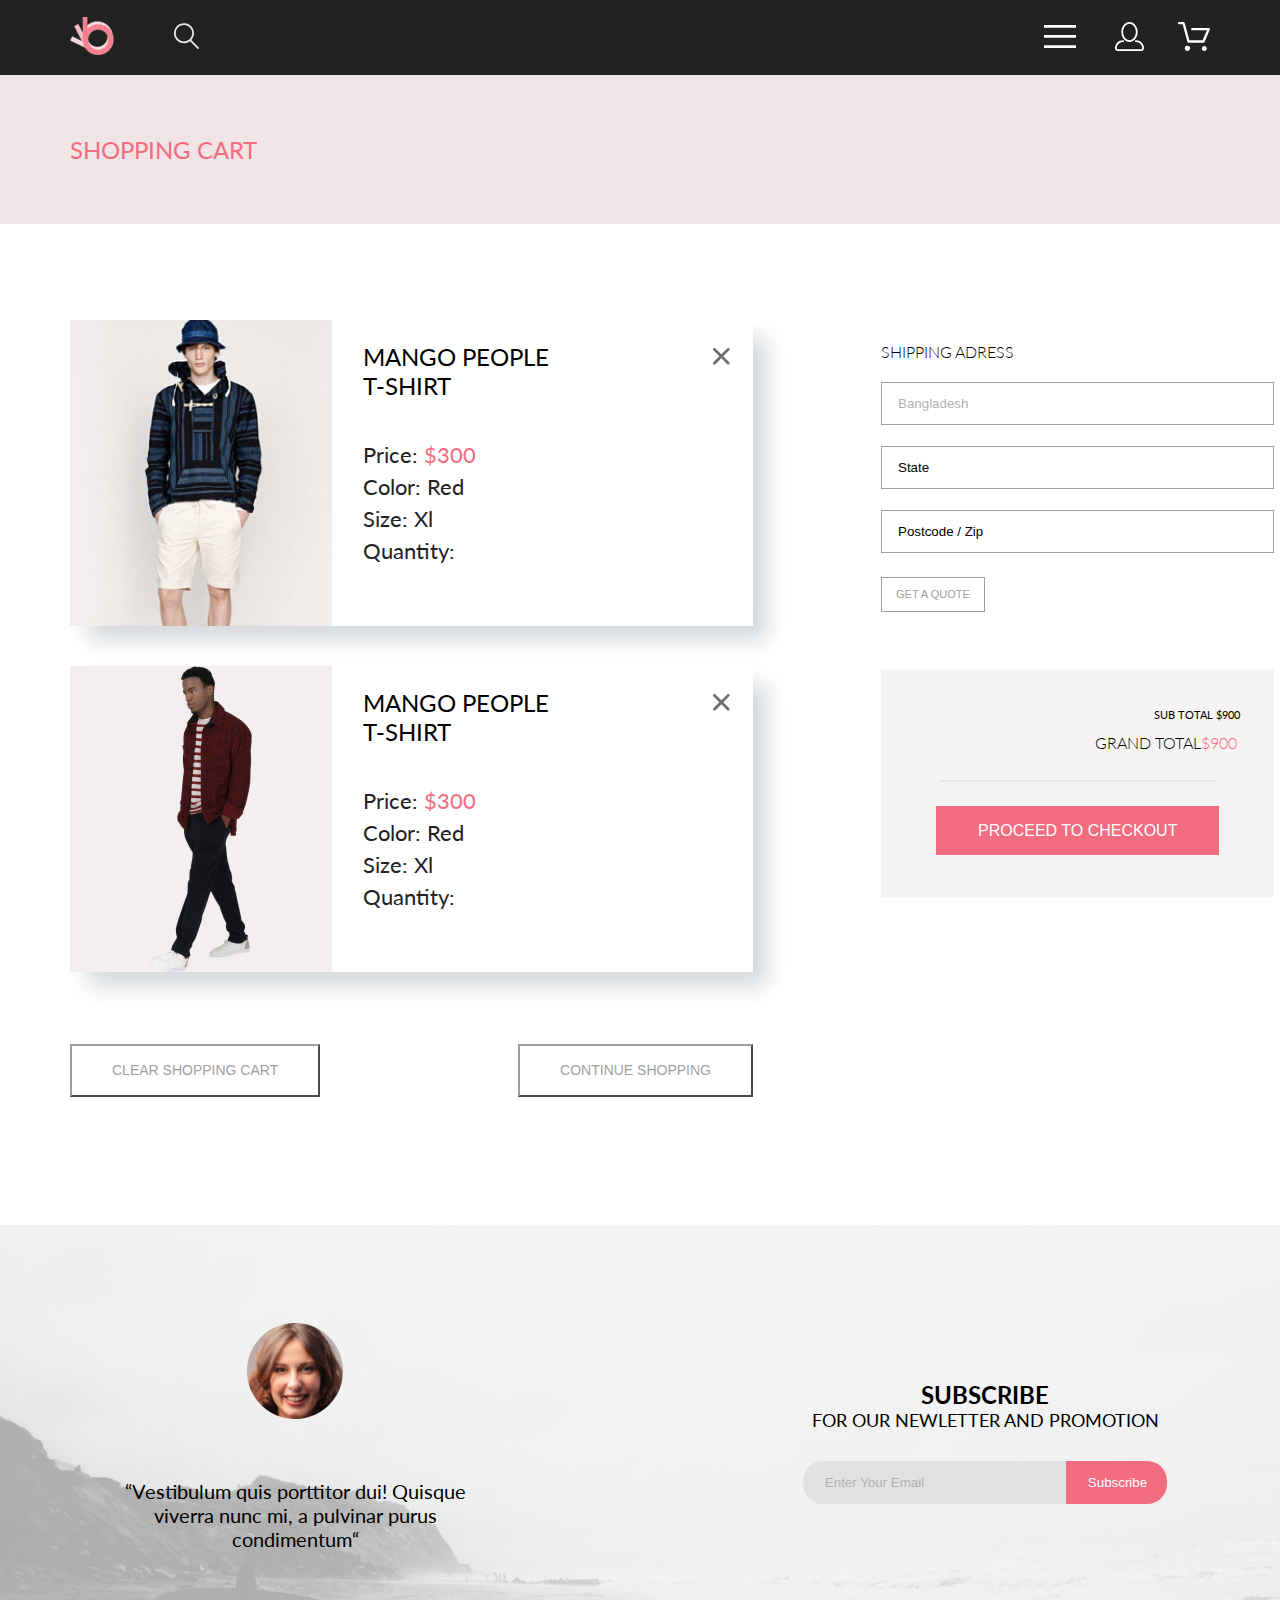
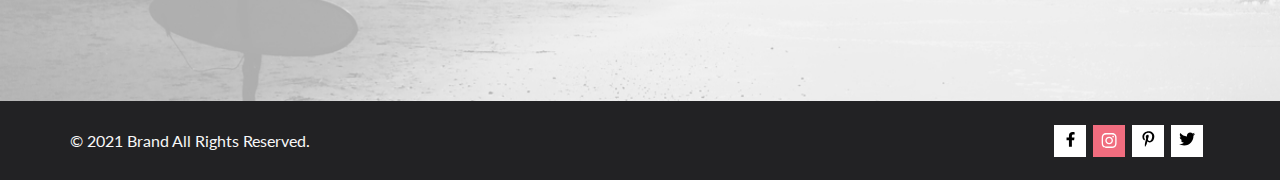
==== cart.html @ 9a9d02cc "homework-4" ====
<!DOCTYPE html>
<html lang="en">
<head>
    <meta charset="UTF-8">
    <meta http-equiv="X-UA-Compatible" content="IE=edge">
    <meta name="viewport" content="width=device-width, initial-scale=1.0">
    <title>Корзина</title>
    <link rel="stylesheet" href="./css/reset.css">
    <link rel="stylesheet" href="./css/style.css">
    <link rel="preconnect" href="https://fonts.googleapis.com">
    <link rel="preconnect" href="https://fonts.gstatic.com" crossorigin>
    <link href="https://fonts.googleapis.com/css2?family=Lato:ital,wght@0,300;0,400;0,700;1,400&display=swap" rel="stylesheet">
</head>
<body>
    <header class="header">
        <div class="container header__container">
          <div class="header__box">
            <a href="index.html"><img class="header__logo" src="./img/logo.svg" alt="logo" width="44" height="38"></a>
            <form class="header__form" action="#">
              <button class="header__form-button" type="button"><img src="./img/loupe.svg" alt="loupe" width="26" height="27"></button>
              <label class="header__form-title visually-hidden" for="seacrh">Поиск</label>
              <input class="header__form-input" type="search" placeholder="Search" id="search">
            </form>
          </div>
          <div class="header__box"> 
            <div class="header__navigation">
              <button class="header__button header__ico" type="button"><svg class="icon" width="32" height="23" viewBox="0 0 32 23" xmlns="http://www.w3.org/2000/svg"><path d="M0 23V20.31H32V23H0ZM0 12.76V10.07H32V12.76H0ZM0 2.69V0H32V2.69H0Z"/></svg></button>
              <nav class="header__menu">
                <button class="header__menu-button" type="button"><img src="./img/close.svg" alt="close" width="12" height="12"></button>
                <h2 class="header__title">menu</h2>
                <ul class="header__menu-list">
                  <li class="header__menu-item menu-sub-item">
                    <h3 class="menu-sub-item__title">man</h3>
                    <ul class="menu-sub-item__list">
                      <li class="menu-sub-item__item">Accessories</li>
                      <li class="menu-sub-item__item">Bags</li>
                      <li class="menu-sub-item__item">Denim</li>
                      <li class="menu-sub-item__item">T-Shirts</li>
                    </ul>
                  </li>
                  <li>
                    <h3 class="menu-sub-item__title">woman</h3>
                    <ul class="menu-sub-item__list">
                      <li class="menu-sub-item__item">Accessories</li>
                      <li class="menu-sub-item__item">Jackets & Coats</li>
                      <li class="menu-sub-item__item">Polos</li>
                      <li class="menu-sub-item__item">T-Shirts</li>
                      <li class="menu-sub-item__item">Shirts</li>
                    </ul>
                  </li>
                  <li>
                    <h3 class="menu-sub-item__title">kids</h3>
                    <ul class="menu-sub-item__list">
                      <li class="menu-sub-item__item">Accessories</li>
                      <li class="menu-sub-item__item">Jackets & Coats</li>
                      <li class="menu-sub-item__item">Polos</li>
                      <li class="menu-sub-item__item">T-Shirts</li>
                      <li class="menu-sub-item__item">Shirts</li>
                      <li class="menu-sub-item__item">Bags</li>
                    </ul>
                  </li>
                </ul>
              </nav>
            </div>
            <a class="header__ico" href="registration.html"><svg class="icon" width="29" height="29" viewBox="0 0 29 29" xmlns="http://www.w3.org/2000/svg">  <path d="M14.5 19.937C19 19.937 22.656 15.464 22.656 9.968C22.656 4.472 19 0 14.5 0C13.3631 0.0217413 12.2463 0.303398 11.2351 0.823397C10.2239 1.34339 9.34507 2.08794 8.66602 3C7.12663 4.99573 6.30819 7.45381 6.34399 9.974C6.34399 15.465 10 19.937 14.5 19.937ZM14.5 1.813C18 1.813 20.844 5.472 20.844 9.969C20.844 14.466 17.998 18.125 14.5 18.125C11.002 18.125 8.15603 14.465 8.15503 9.969C8.15403 5.473 11 1.813 14.5 1.813ZM20.844 18.125C20.6036 18.125 20.373 18.2205 20.203 18.3905C20.033 18.5605 19.9375 18.7911 19.9375 19.0315C19.9375 19.2719 20.033 19.5025 20.203 19.6725C20.373 19.8425 20.6036 19.938 20.844 19.938C22.526 19.9399 24.1386 20.6088 25.3279 21.7982C26.5172 22.9875 27.1861 24.6 27.188 26.282C27.1875 26.5221 27.0918 26.7523 26.922 26.9221C26.7522 27.0918 26.5221 27.1875 26.282 27.188H2.71997C2.47985 27.1875 2.24975 27.0918 2.07996 26.9221C1.91016 26.7523 1.81449 26.5221 1.81396 26.282C1.81608 24.6001 2.48517 22.9877 3.67444 21.7985C4.86371 20.6092 6.47608 19.9401 8.15796 19.938C8.39824 19.938 8.62868 19.8425 8.79858 19.6726C8.96849 19.5027 9.06396 19.2723 9.06396 19.032C9.06396 18.7917 8.96849 18.5613 8.79858 18.3914C8.62868 18.2215 8.39824 18.126 8.15796 18.126C5.99541 18.1279 3.92201 18.9875 2.39258 20.5164C0.863144 22.0453 0.00264777 24.1185 0 26.281C0.000794067 27.0019 0.287502 27.693 0.797241 28.2027C1.30698 28.7125 1.99811 28.9992 2.71899 29H26.282C27.0027 28.9989 27.6936 28.7121 28.2031 28.2024C28.7126 27.6927 28.9992 27.0017 29 26.281C28.9974 24.1187 28.1372 22.0457 26.6083 20.5168C25.0793 18.9878 23.0063 18.1276 20.844 18.125Z"/></svg></a>
            <a class="header__ico" href="cart.html"><svg class="icon" width="33" height="29" viewBox="0 0 33 29" xmlns="http://www.w3.org/2000/svg"><path d="M27.199 29C26.5512 28.9738 25.9396 28.6948 25.4952 28.2227C25.0509 27.7506 24.8094 27.1232 24.8225 26.475C24.8356 25.8269 25.1023 25.2097 25.5653 24.7559C26.0283 24.3022 26.6508 24.048 27.2991 24.048C27.9474 24.048 28.5697 24.3022 29.0327 24.7559C29.4957 25.2097 29.7624 25.8269 29.7755 26.475C29.7886 27.1232 29.5471 27.7506 29.1028 28.2227C28.6585 28.6948 28.0468 28.9738 27.399 29H27.199ZM7.75098 26.32C7.75098 25.79 7.90815 25.2718 8.20264 24.8311C8.49712 24.3904 8.91569 24.0469 9.4054 23.844C9.8951 23.6412 10.434 23.5881 10.9539 23.6915C11.4737 23.7949 11.9512 24.0502 12.326 24.425C12.7009 24.7998 12.9562 25.2773 13.0596 25.7972C13.163 26.317 13.1098 26.8559 12.907 27.3456C12.7041 27.8353 12.3606 28.2539 11.9199 28.5483C11.4792 28.8428 10.9611 29 10.431 29C10.0789 29.0003 9.73017 28.9311 9.40479 28.7966C9.0794 28.662 8.78374 28.4646 8.53467 28.2158C8.28559 27.9669 8.08805 27.6713 7.95325 27.3461C7.81844 27.0208 7.74902 26.6721 7.74902 26.32H7.75098ZM11.551 20.686C11.2916 20.6868 11.039 20.6024 10.8322 20.4457C10.6253 20.2891 10.4756 20.0689 10.406 19.819L5.573 2.36401H2.18005C1.86657 2.36401 1.56591 2.23947 1.34424 2.01781C1.12257 1.79614 0.998047 1.49549 0.998047 1.18201C0.998047 0.868519 1.12257 0.567873 1.34424 0.346205C1.56591 0.124537 1.86657 5.81268e-06 2.18005 5.81268e-06H6.46106C6.72055 -0.00080736 6.97309 0.0837201 7.17981 0.240568C7.38653 0.397416 7.53589 0.617884 7.60498 0.868006L12.438 18.323H25.616L29.999 8.27501H15.399C15.2409 8.27961 15.0834 8.25242 14.9359 8.19507C14.7884 8.13771 14.6539 8.05134 14.5404 7.94108C14.4269 7.83082 14.3366 7.69891 14.275 7.55315C14.2134 7.40739 14.1816 7.25075 14.1816 7.0925C14.1816 6.93426 14.2134 6.77762 14.275 6.63186C14.3366 6.4861 14.4269 6.35419 14.5404 6.24393C14.6539 6.13367 14.7884 6.0473 14.9359 5.98994C15.0834 5.93259 15.2409 5.90541 15.399 5.91001H31.812C32.0077 5.90996 32.2003 5.95866 32.3724 6.05172C32.5446 6.14478 32.6908 6.27926 32.798 6.44301C32.9058 6.60729 32.9714 6.79569 32.9889 6.99145C33.0063 7.18721 32.9752 7.38424 32.8981 7.565L27.493 19.977C27.4007 20.1876 27.249 20.3668 27.0565 20.4927C26.864 20.6186 26.6391 20.6858 26.4091 20.686H11.551Z"/></svg></a>
          </div>  
        </div>
      </header>
<main>
    <section class="headline">
        <div class="container headline__container">
            <h1 class="headline__title">shopping cart</h1>
        </div>
    </section>
    <section class="container cart">
        <div class="cart__product">
            <ul class="cart__list">
                <li class="cart__item">
                    <img class="cart__img" src="./img/cart-man.jpg" alt="cart-man" width="262" height="306">
                    <div class="cart__item-text">
                        <button class="cart__product-button" type="button"><img src="./img/close.svg" alt="close" width="18" height="18"></button>
                        <h3 class="cart__title">mango people t-shirt</h3>
                        <p class="cart__text">Price: <span class="cart__pink">$300</span></p>
                        <p class="cart__text">Color: Red</p>
                        <p class="cart__text">Size: Xl</p>
                        <p class="cart__text">Quantity:</p>
                    </div>
                </li>
                <li class="cart__item">
                    <img class="cart__img" src="./img/cart-man2.jpg" alt="cart-man2" width="262" height="306">
                    <div class="cart__item-text">
                        <button class="cart__product-button" type="button"><img src="./img/close.svg" alt="close" width="18" height="18"></button>
                        <h3 class="cart__title">mango people t-shirt</h3>
                        <p class="cart__text">Price: <span class="cart__pink">$300</span></p>
                        <p class="cart__text">Color: Red</p>
                        <p class="cart__text">Size: Xl</p>
                        <p class="cart__text">Quantity:</p>
                    </div>
                </li>
            </ul>
            <div class="cart__button">
                <button class="cart__btn" type="button">clear shopping cart</button>
                <button class="cart__btn" type="button">continue shopping</button>
            </div>
        </div>
        <div class="cart__box">
            <form class="cart__form" action="#">
                <fieldset>
                    <legend class="cart__form-title">shipping adress</legend>
                    <input class="cart__form-input" type="text" placeholder="Bangladesh" required><br>
                    <input class="cart__form-input" type="text" value="State" required><br>
                    <input class="cart__form-input" type="text" value="Postcode / Zip" required><br>
                </fieldset>
            <button class="cart__form-button" type="submit">get a quote</button>
            </form>
            <div class="cart__price">
                <p class="cart__price-text text__sub">sub total $900</p>
                <p class="cart__price-text text__grand">grand total<span class="cart__pink">$900</span></p>
                <hr>
                <button class="cart__price-button" type="submit">proceed to checkout</button>
            </div>
        </div>
        
        

    </section>
</main>
<footer class="footer">
    <div class="footer-wrp">
        <div class="container footer-wrp__container">
            <ul class="footer-wrp__list">
                <li class="footer-wrp__item">
                    <img class="footer-wrp__img" src="./img/icon.png" alt="icon">
                    <p class="footer-wrp__text">“Vestibulum quis porttitor dui! Quisque viverra nunc mi, a pulvinar purus condimentum“</p>
                </li>
                <li class="footer-wrp__item">
                    <h2 class="footer-wrp__item-title">subscribe</h2>
                    <h3 class="footer-wrp__item-subtitle">for our newletter and promotion</h3>
                    <form class="footer-wrp__item-form" action="#">
                        <input class="footer-wrp__item-form-input" type="email" placeholder="Enter Your Email">
                        <button class="footer-wrp__item-form-button" type="submit"> Subscribe </button>
                    </form>
                </li>
            </ul>
        </div>
    </div>
    <div class="footer-socials">
        <div class="container footer-socials__container">
        <div class="footer-socials__box">
            <p class="footer-socials__copy">© 2021 Brand All Rights Reserved.</p>
        </div>
        <div class="footer-socials__box">
            <ul class="footer-socials__box-list">
                <li class="footer-socials__box-item"> <a class="footer-wrp-socials__icon" href="https://ru-ru.facebook.com/" target="_blank"><img src="./img/facebook.svg" alt="facebook"></a></li>
                <li class="footer-socials__box-item"><a class="footer-wrp-socials__icon footer-wrp-socials__icon-instagram" href="https://www.instagram.com/" target="_blank"><img src="./img/instagram.svg" alt="instagram"></a></li>
                <li class="footer-socials__box-item"><a class="footer-wrp-socials__icon" href="https://www.pinterest.ru/" target="_blank"><img src="./img/pinterest.svg" alt="pinterest"></a></li>
                <li class="footer-socials__box-item"><a class="footer-wrp-socials__icon" href="https://twitter.com/" target="_blank"><img src="./img/twitter.svg" alt="twitter"></a></li>
            </ul>
        </div>
        </div>
    </div>
</footer>
</body>
</html>
---- css/style.css ----
body {
  font-family: Lato;
  font-size: 14px;
  font-style: normal;
  font-weight: 300;
  line-height: 17px; }

.container {
  max-width: 1140px;
  margin: 0 auto; }

.visually-hidden {
  position: absolute;
  white-space: nowrap;
  width: 1px;
  height: 1px;
  overflow: hidden;
  border: 0;
  padding: 0;
  clip: rect(0 0 0 0);
  clip-path: inset(50%);
  margin: -1px; }

[type="text"]:hover,
[type="text"]:focus {
  outline: 1px solid #F16D7F;
  background: white;
  cursor: pointer; }

[type="email"]:hover,
[type="email"]:focus {
  outline: 1px solid #F16D7F;
  background: white;
  cursor: pointer; }

[type="password"]:hover,
[type="password"]:focus {
  outline: 1px solid #F16D7F;
  background: white;
  cursor: pointer; }

::-webkit-input-placeholder {
  color: #B1B1B1; }

::-moz-placeholder {
  color: #B1B1B1; }

/* Firefox 19+ */
:-moz-placeholder {
  color: #B1B1B1; }

/* Firefox 18- */
:-ms-input-placeholder {
  color: #B1B1B1; }

:focus::-webkit-input-placeholder {
  color: transparent; }

:focus::-moz-placeholder {
  color: transparent; }

:focus:-moz-placeholder {
  color: transparent; }

:focus:-ms-input-placeholder {
  color: transparent; }

.button-icon {
  background: #222222;
  border: none; }

.icon {
  fill: #FFFFFF; }

hr {
  border: 1px solid #E8E8E8;
  width: 275px; }

.header {
  background-color: #222222;
  position: relative; }

.header__container {
  display: flex;
  align-items: center;
  min-height: 75px;
  justify-content: space-between; }

/* .header__menu {
display: none;
} */
.header__box {
  display: flex;
  align-items: center; }

.header__logo {
  margin: 0 41px 0 0; }

.header__ico {
  margin: 0 0 0 33px; }

.header__button {
  border: none;
  background-color: transparent; }

.header__ico:hover,
.header__ico:focus {
  background: #F1E4E6;
  cursor: pointer; }

.header__ico:hover .icon,
.header__ico:focus .icon {
  fill: #222222; }

.header__ico:active .icon {
  fill: #F16D7F; }

.header__form {
  position: relative;
  transition: all 1s;
  width: 50px;
  height: 50px;
  box-sizing: border-box;
  border-radius: 25px;
  padding: 5px; }

.header__form-input {
  position: absolute;
  top: 0;
  left: 0;
  width: 100%;
  height: 42.5px;
  line-height: 30px;
  outline: 0;
  border: 0;
  display: none;
  font-size: 1em;
  border-radius: 20px;
  padding: 0 20px; }

.header__form-button {
  background-color: transparent;
  box-sizing: border-box;
  padding: 10px;
  width: 42.5px;
  height: 42.5px;
  position: absolute;
  top: 0;
  right: 0;
  border: none;
  color: #222222;
  transition: all 1s; }

.header__form:hover {
  width: 200px;
  cursor: pointer; }

.header__form:hover input {
  display: block; }

.header__menu {
  position: absolute;
  width: 80px;
  top: 100%;
  right: 0;
  background: #FFFFFF;
  display: none;
  width: 232px;
  height: 765px; }

.header__menu-list {
  padding: 0;
  margin: 0;
  list-style: none; }

.header__menu-button {
  border: none;
  background: transparent;
  padding-top: 16px;
  float: right; }

.header__title {
  font-weight: bold;
  font-size: 14px;
  line-height: 17px;
  text-transform: uppercase;
  padding: 37px 0 4px 34px; }

.menu-sub-item__title {
  padding-left: 33px;
  padding-bottom: 12px;
  padding-top: 20px;
  font-weight: normal;
  font-size: 14px;
  line-height: 17px;
  color: #F16D7F;
  text-transform: uppercase; }

.menu-sub-item__item {
  font-weight: normal;
  font-size: 14px;
  line-height: 17px;
  text-decoration: none;
  color: #9F9F9F;
  padding-left: 54px;
  padding-bottom: 11px; }

.menu-sub-item__list {
  padding: 0;
  margin: 0;
  list-style: none; }

.menu-sub-item__item {
  color: #9F9F9F;
  text-decoration: none; }

.menu-sub-item__item:hover {
  cursor: pointer; }

.header__button:hover + .header__menu,
.header__button:focus + .header__menu {
  display: block; }

.header__menu:hover {
  display: block; }

.header__menu-button:hover,
.header__menu-button:focus {
  opacity: 0.5;
  cursor: pointer;
  outline: none; }

.header__menu-button:active {
  opacity: 0.7; }

.hero {
  display: flex;
  background-color: #F1E4E6;
  justify-content: center;
  margin-bottom: 64px; }

.hero-wrp {
  display: flex;
  align-items: center;
  padding: 0 0 0 92px;
  width: 800px; }

.hero__title {
  font-size: 48px;
  font-weight: 900;
  line-height: 58px;
  text-transform: uppercase; }

.hero__subtitle {
  display: block;
  font-size: 37px;
  font-weight: 700;
  line-height: 44px; }

.hero__pink {
  color: #F16D7F; }

.sale__title_visually-hidden {
  position: absolute;
  white-space: nowrap;
  width: 1px;
  height: 1px;
  overflow: hidden;
  border: 0;
  padding: 0;
  clip: rect(0 0 0 0);
  clip-path: inset(50%);
  margin: -1px; }

.sale__list {
  display: flex;
  justify-content: space-between;
  flex-wrap: wrap; }

.sale__item {
  width: 360px;
  height: 260px;
  padding-bottom: 30px;
  display: flex;
  justify-content: center;
  align-items: center; }

.sale__item-women {
  background-image: url(../img/forwomen.jpg);
  background-repeat: no-repeat; }

.sale__item-men {
  background-image: url(../img/formen.jpg);
  background-repeat: no-repeat; }

.sale__item-kids {
  background-image: url(../img/forkids.jpg);
  background-repeat: no-repeat; }

.sale__item-aaccesories {
  width: 100%;
  height: 180px;
  background-image: url(../img/accesories.jpg);
  background-repeat: no-repeat;
  display: flex;
  justify-content: center;
  align-items: center; }

.sale__link {
  text-decoration: none; }

.sale__text {
  font-size: 16px;
  font-weight: 400;
  text-align: center;
  color: #FFFFFF;
  text-transform: uppercase;
  padding-bottom: 20px; }

.sale__subtitle {
  font-size: 24px;
  font-weight: 700;
  text-align: center;
  color: #F16D7F;
  text-transform: uppercase; }

.product {
  margin-top: 97px; }

.product__title {
  font-size: 30px;
  font-weight: normal;
  line-height: 36px;
  text-align: center;
  padding-bottom: 6px; }

.product__text {
  text-align: center;
  color: #9F9F9F;
  padding-bottom: 48px; }

.product__list {
  display: flex;
  flex-wrap: wrap;
  justify-content: space-between;
  margin-bottom: 18px; }

.product__item {
  width: 360px;
  box-sizing: border-box;
  display: flex;
  flex-direction: column;
  background-color: #F8F8F8;
  margin-bottom: 30px; }

.product__item-title {
  font-weight: normal;
  font-size: 13px;
  line-height: 16px;
  padding-top: 25px;
  padding-bottom: 12px;
  padding-left: 18px;
  text-transform: uppercase; }

.product__item-text {
  color: #9F9F9F;
  padding-left: 16px;
  padding-bottom: 18px;
  width: 314px; }

.product__item-price {
  font-weight: normal;
  font-size: 16px;
  line-height: 19px;
  padding-left: 18px;
  padding-bottom: 20px;
  color: #F16D7F; }

.product__button {
  font-weight: normal;
  font-size: 16px;
  line-height: 19px;
  color: #F16D7F;
  padding: 14px 38px;
  background-color: #FFFFFF;
  text-decoration: none;
  border-color: #F16D7F;
  margin: auto;
  display: block; }

.product__item-button {
  position: absolute;
  top: 50%;
  left: 50%;
  transform: translate(-50%, -50%);
  background-color: transparent;
  border: 1px solid #fff;
  font-weight: normal;
  font-size: 14px;
  line-height: 17px;
  color: #FFFFFF;
  padding: 10px; }

.product-wrapper-overlay {
  position: relative; }

.product-wrapper-overlay:before {
  content: '';
  width: 100%;
  min-height: 420px;
  background: rgba(58, 56, 56, 0.86);
  position: absolute;
  top: 0; }

.overlay,
.product__item-button {
  display: none; }

.product-wrapper-overlay:before {
  display: none; }

.product__item:hover .product__item-button,
.product__item:hover .overlay,
.product__item:hover .product-wrapper-overlay:before {
  display: block; }

.product__item-button:hover,
.product__item-button:focus {
  opacity: 0.5;
  cursor: pointer;
  outline: none; }

.product__item-button:active {
  opacity: 0.7; }

.product__button:hover,
.product__button:focus {
  opacity: 0.5;
  cursor: pointer;
  outline: none; }

.product__button:active {
  opacity: 0.7; }

.aside {
  background-color: var(--dark-grey);
  margin-top: 95px; }

.aside__list {
  display: flex;
  justify-content: space-between; }

.aside__item {
  width: 360px;
  box-sizing: border-box;
  display: flex;
  flex-direction: column;
  align-items: center;
  padding-top: 103px;
  padding-bottom: 104px; }

.aside__title {
  font-weight: normal;
  font-size: 19.96px;
  line-height: 24px;
  padding-top: 28px;
  padding-bottom: 16px;
  color: var(--dark-white); }

.aside__text {
  font-weight: 300;
  font-size: 13.972px;
  line-height: 17px;
  text-align: center;
  color: var(--dark-white); }

.footer-wrp {
  background-image: url(../img/backgraund-footer.jpg);
  background-repeat: no-repeat;
  background-size: 100% 100%; }

.footer-wrp__list {
  display: flex;
  justify-content: space-between; }

.footer-wrp__item {
  box-sizing: border-box;
  display: flex;
  flex-direction: column;
  align-items: center;
  width: 450px; }

.footer-wrp__img {
  padding-top: 98px;
  padding-bottom: 60px; }

.footer-wrp__text {
  font-weight: normal;
  font-size: 20px;
  line-height: 24px;
  text-align: center;
  width: 359px;
  padding-bottom: 150px; }

.footer-socials {
  background-color: #222224; }

.footer-socials__copy {
  font-weight: normal;
  font-size: 16px;
  line-height: 19px;
  color: #F8F8F8;
  padding: 30px 0; }

.footer-socials__container {
  display: flex;
  align-items: center;
  justify-content: space-between; }

.footer-socials__box-list {
  display: flex;
  flex-wrap: wrap; }

.footer-socials__box-item {
  align-items: center;
  display: flex;
  background-color: #FFFFFF;
  margin-right: 7px;
  width: 32px;
  height: 32px;
  justify-content: center; }

.footer-wrp-socials__icon-instagram {
  background-color: #F16D7F;
  width: 32px;
  height: 32px;
  align-items: center;
  display: flex;
  justify-content: center; }

.footer-wrp-socials__icon:hover,
.footer-wrp-socials__icon:focus {
  opacity: 0.5;
  cursor: pointer;
  outline: none; }

.footer-wrp-socials__icon:active {
  opacity: 0.7; }

.footer-wrp__item-title {
  font-size: 24px;
  font-weight: 400;
  line-height: 29px;
  letter-spacing: 0em;
  text-align: center;
  text-transform: uppercase;
  font-weight: bold;
  padding-top: 155px; }

.footer-wrp__item-subtitle {
  font-size: 18px;
  font-weight: 400;
  line-height: 22px;
  letter-spacing: 0em;
  text-align: center;
  text-transform: uppercase;
  padding-bottom: 30px; }

.footer-wrp__item-form {
  display: inline-flex; }

.footer-wrp__item-form-input {
  background-color: #E1E1E1;
  border: none;
  border-radius: 20px 0 0 20px;
  padding: 14px 64px 14px 22px; }

.footer-wrp__item-form-button {
  background-color: #F16D7F;
  color: #FFFFFF;
  border-radius: 0 20px 20px 0;
  border: none;
  padding: 14px 20px 14px 22px; }

.footer-wrp__item-form-button:hover,
.footer-wrp__item-form-button:focus {
  opacity: 0.5;
  cursor: pointer;
  outline: none; }

.footer-wrp__item-form-button:active {
  opacity: 0.7; }

.headline {
  background-color: #F1E4E6;
  margin-bottom: 64px; }

.headline__title {
  text-transform: uppercase;
  color: #F16D7F;
  font-size: 24px;
  line-height: 29px;
  font-weight: normal;
  padding: 60px 0; }

.registration {
  display: flex; }

.registration__title {
  font-weight: 300;
  font-size: 16px;
  line-height: 19px;
  padding-bottom: 20px; }

.registration__input {
  width: 360px;
  height: 45px;
  margin-bottom: 20px;
  padding-left: 16px;
  border: 1px solid #A4A4A4;
  color: #F16D7F; }

.registration__title_visually-hidden {
  position: absolute;
  white-space: nowrap;
  width: 1px;
  height: 1px;
  overflow: hidden;
  border: 0;
  padding: 0;
  clip: rect(0 0 0 0);
  clip-path: inset(50%);
  margin: -1px; }

.registration__radio {
  margin: 13px 10px 30px 0;
  border: 1px solid #A4A4A4; }

.registration__radio-female {
  margin-left: 20px; }

.registration__text {
  font-weight: 300;
  font-size: 13px;
  line-height: 16px;
  color: #B1B1B1;
  width: 360px;
  padding-bottom: 39px; }

.registration__button {
  background-color: #F16D7F;
  padding: 16px 30px;
  text-transform: uppercase;
  color: #FFFFFF;
  font-size: 14px;
  line-height: 17px;
  font-weight: normal;
  margin-bottom: 96px; }

.registration__button:hover,
.registration__button:focus {
  opacity: 0.5;
  cursor: pointer;
  outline: none; }

.registration__button:active {
  opacity: 0.7; }

.loyalty {
  padding-left: 128px; }

.loyalty__title {
  font-size: 24px;
  line-height: 29px;
  font-weight: 300;
  text-transform: uppercase;
  padding-bottom: 22px; }

.loyalty__text {
  font-size: 24px;
  line-height: 29px;
  padding-bottom: 21px; }

.loyalty__list {
  margin: 0;
  list-style: none; }

.loyalty__item {
  position: relative;
  font-size: 24px;
  line-height: 29px;
  padding: 0 0 16px 23px;
  margin-left: 28px; }

.loyalty__item:before {
  content: '';
  width: 20px;
  height: 16px;
  position: absolute;
  top: 5px;
  left: -25px;
  background-image: url(../img/check.svg);
  background-size: 20px 16px; }

.cart {
  display: flex;
  padding-top: 32px; }

.cart__item {
  display: flex;
  margin-bottom: 40px;
  -webkit-box-shadow: 16px 16px 21px -2px rgba(34, 60, 80, 0.2);
  -moz-box-shadow: 16px 16px 21px -2px rgba(34, 60, 80, 0.2);
  box-shadow: 16px 16px 21px -2px rgba(34, 60, 80, 0.2); }

.cart__img {
  padding-right: 31px; }

.cart__title {
  font-weight: normal;
  font-size: 24px;
  line-height: 29px;
  text-transform: uppercase;
  max-width: 200px;
  padding-bottom: 42px;
  padding-top: 22px; }

.cart__text {
  font-weight: normal;
  font-size: 22px;
  line-height: 26px;
  color: #222224;
  padding-bottom: 6px; }

.cart__product-button {
  border: none;
  background: transparent;
  float: right;
  padding-top: 28px;
  padding-right: 22px; }

.cart__item-text {
  width: 390px; }

.cart__button {
  display: flex;
  justify-content: space-between; }

.cart__btn {
  margin-top: 32px;
  margin-bottom: 128px;
  font-style: normal;
  font-weight: 300;
  font-size: 14px;
  line-height: 17px;
  color: #9F9F9F;
  padding: 16px 40px;
  text-transform: uppercase;
  background-color: #FFFFFF;
  border-color: #9F9F9F; }

.cart__box {
  margin-left: 128px; }

.cart__form-title {
  padding-top: 22px;
  font-style: normal;
  font-weight: 300;
  font-size: 16px;
  line-height: 19px;
  text-transform: uppercase; }

.cart__form-input {
  margin-top: 21px;
  padding: 13px 16px;
  width: 359px;
  border: 1px solid #9F9F9F; }

.cart__form-button {
  margin-top: 24px;
  text-transform: uppercase;
  font-style: normal;
  font-weight: 300;
  font-size: 11px;
  line-height: 13px;
  color: #9F9F9F;
  padding: 10px 14px;
  margin-bottom: 57px;
  background-color: transparent;
  border: 1px solid #9F9F9F; }

.cart__price {
  size: 360px 214px;
  background-color: #F5F3F3; }

.cart__price-text {
  font-style: normal;
  text-transform: uppercase;
  text-align: right; }

.text__sub {
  padding-top: 39px;
  padding-right: 34px;
  font-weight: normal;
  font-size: 11px;
  line-height: 13px; }

.text__grand {
  font-weight: 300;
  font-size: 16px;
  line-height: 19px;
  padding-top: 12px;
  padding-right: 37px;
  padding-bottom: 21px; }

.cart__price-button {
  background-color: #F16D7F;
  border: none;
  color: #FFFFFF;
  text-transform: uppercase;
  font-style: normal;
  font-weight: 300;
  font-size: 16px;
  line-height: 19px;
  padding: 15px 42px;
  margin: 17px 43px 42px 55px; }

.cart__pink {
  color: #F16D7F; }

.cart__form-button:hover,
.cart__form-button:focus {
  opacity: 0.5;
  cursor: pointer;
  outline: none; }

.cart__form-button:active {
  opacity: 0.7; }

.cart__btn:hover,
.cart__btn:focus {
  opacity: 0.5;
  cursor: pointer;
  outline: none; }

.cart__btn:active {
  opacity: 0.7; }

.cart__price-button:hover,
.cart__price-button:focus {
  opacity: 0.5;
  cursor: pointer;
  outline: none; }

.cart__price-button:active {
  opacity: 0.7; }

.cart__product-button:hover,
.cart__product-button:focus {
  opacity: 0.5;
  cursor: pointer;
  outline: none; }

.cart__product-button:active {
  opacity: 0.7; }

/*# sourceMappingURL=style.css.map */
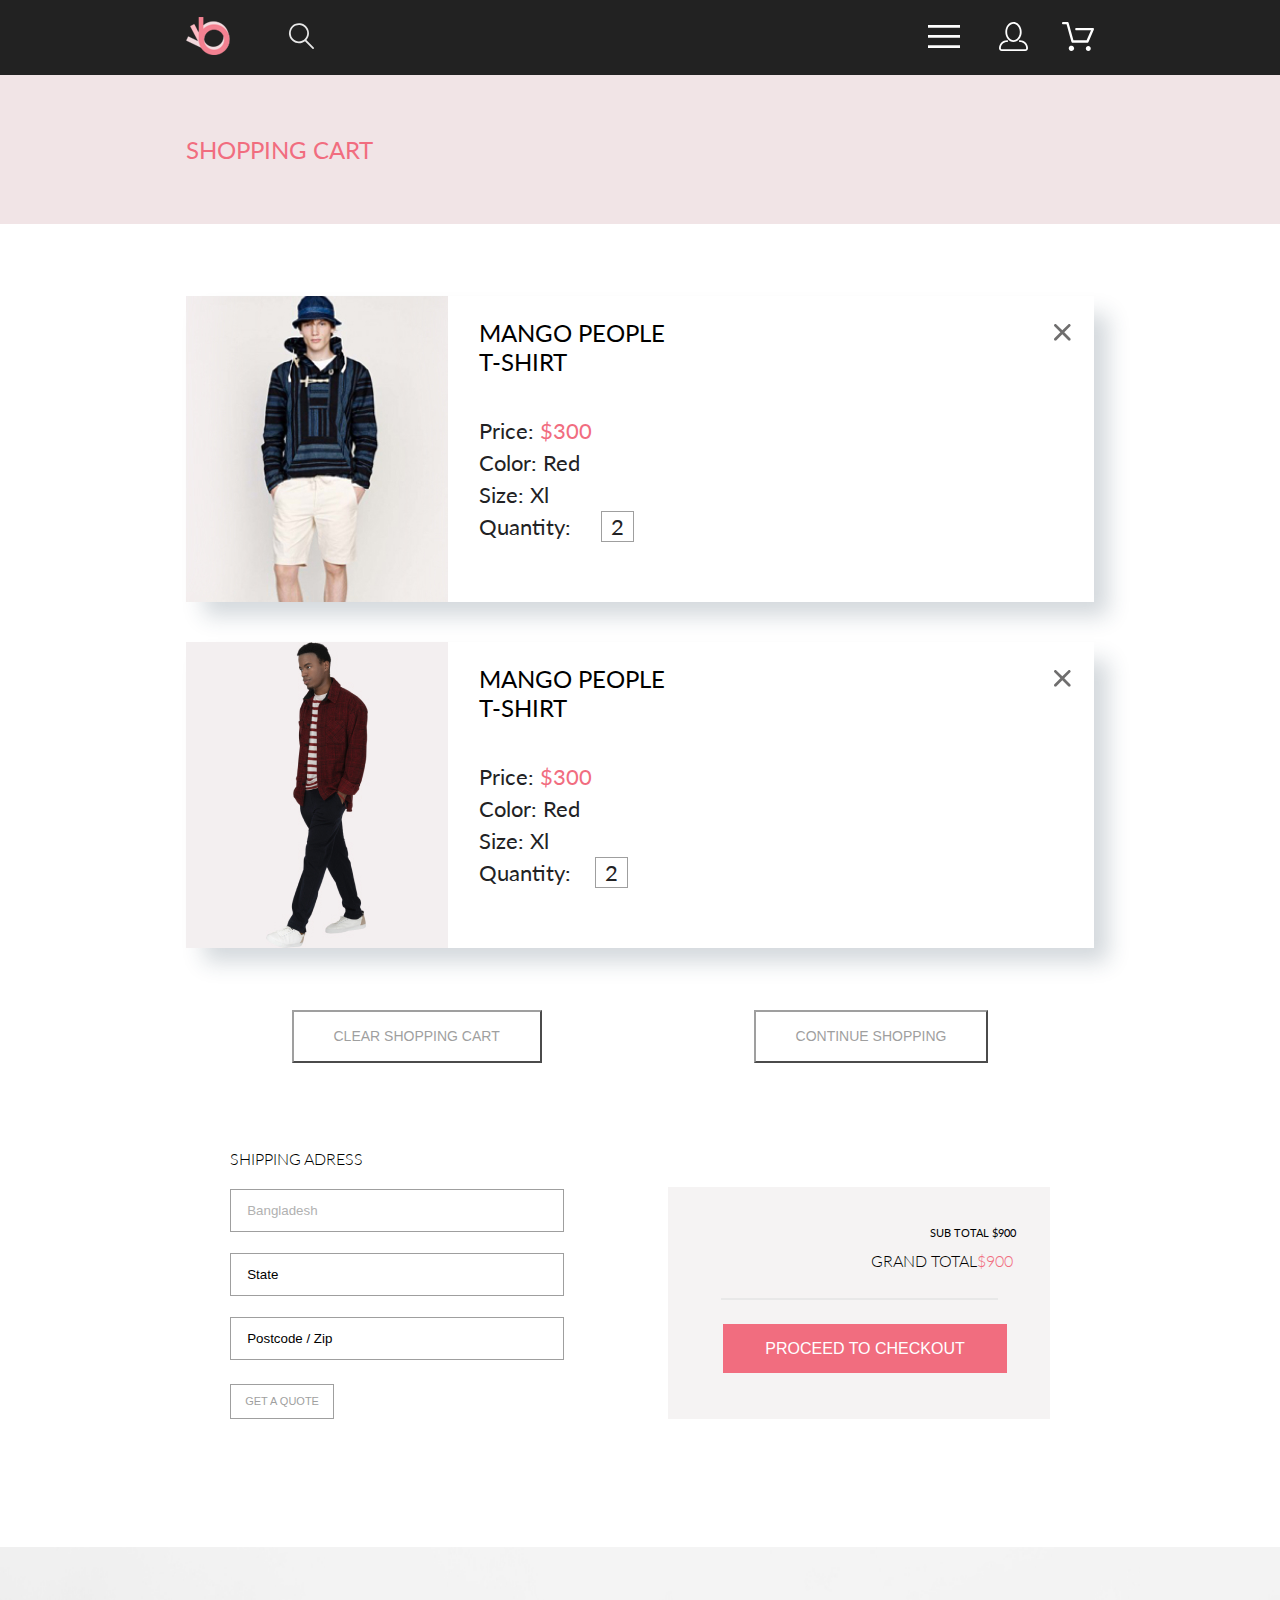
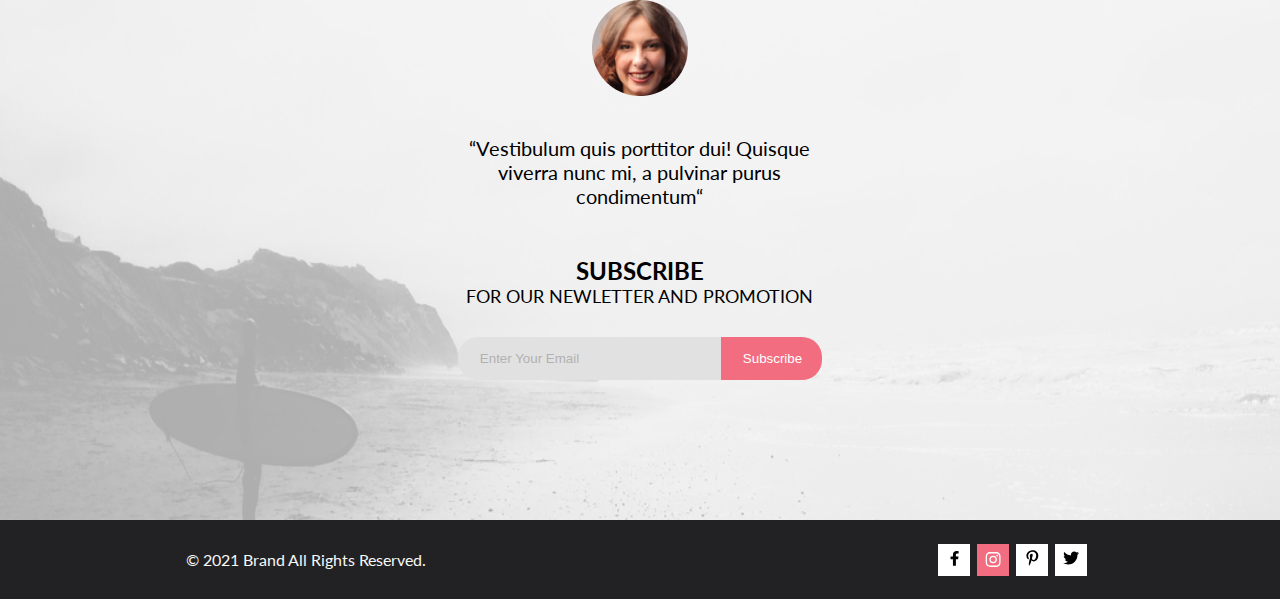
==== commit 4819dc53: "lesson5" ====
--- a/cart.html
+++ b/cart.html
@@ -62,8 +62,8 @@
                 </ul>
               </nav>
             </div>
-            <a class="header__ico" href="registration.html"><svg class="icon" width="29" height="29" viewBox="0 0 29 29" xmlns="http://www.w3.org/2000/svg">  <path d="M14.5 19.937C19 19.937 22.656 15.464 22.656 9.968C22.656 4.472 19 0 14.5 0C13.3631 0.0217413 12.2463 0.303398 11.2351 0.823397C10.2239 1.34339 9.34507 2.08794 8.66602 3C7.12663 4.99573 6.30819 7.45381 6.34399 9.974C6.34399 15.465 10 19.937 14.5 19.937ZM14.5 1.813C18 1.813 20.844 5.472 20.844 9.969C20.844 14.466 17.998 18.125 14.5 18.125C11.002 18.125 8.15603 14.465 8.15503 9.969C8.15403 5.473 11 1.813 14.5 1.813ZM20.844 18.125C20.6036 18.125 20.373 18.2205 20.203 18.3905C20.033 18.5605 19.9375 18.7911 19.9375 19.0315C19.9375 19.2719 20.033 19.5025 20.203 19.6725C20.373 19.8425 20.6036 19.938 20.844 19.938C22.526 19.9399 24.1386 20.6088 25.3279 21.7982C26.5172 22.9875 27.1861 24.6 27.188 26.282C27.1875 26.5221 27.0918 26.7523 26.922 26.9221C26.7522 27.0918 26.5221 27.1875 26.282 27.188H2.71997C2.47985 27.1875 2.24975 27.0918 2.07996 26.9221C1.91016 26.7523 1.81449 26.5221 1.81396 26.282C1.81608 24.6001 2.48517 22.9877 3.67444 21.7985C4.86371 20.6092 6.47608 19.9401 8.15796 19.938C8.39824 19.938 8.62868 19.8425 8.79858 19.6726C8.96849 19.5027 9.06396 19.2723 9.06396 19.032C9.06396 18.7917 8.96849 18.5613 8.79858 18.3914C8.62868 18.2215 8.39824 18.126 8.15796 18.126C5.99541 18.1279 3.92201 18.9875 2.39258 20.5164C0.863144 22.0453 0.00264777 24.1185 0 26.281C0.000794067 27.0019 0.287502 27.693 0.797241 28.2027C1.30698 28.7125 1.99811 28.9992 2.71899 29H26.282C27.0027 28.9989 27.6936 28.7121 28.2031 28.2024C28.7126 27.6927 28.9992 27.0017 29 26.281C28.9974 24.1187 28.1372 22.0457 26.6083 20.5168C25.0793 18.9878 23.0063 18.1276 20.844 18.125Z"/></svg></a>
-            <a class="header__ico" href="cart.html"><svg class="icon" width="33" height="29" viewBox="0 0 33 29" xmlns="http://www.w3.org/2000/svg"><path d="M27.199 29C26.5512 28.9738 25.9396 28.6948 25.4952 28.2227C25.0509 27.7506 24.8094 27.1232 24.8225 26.475C24.8356 25.8269 25.1023 25.2097 25.5653 24.7559C26.0283 24.3022 26.6508 24.048 27.2991 24.048C27.9474 24.048 28.5697 24.3022 29.0327 24.7559C29.4957 25.2097 29.7624 25.8269 29.7755 26.475C29.7886 27.1232 29.5471 27.7506 29.1028 28.2227C28.6585 28.6948 28.0468 28.9738 27.399 29H27.199ZM7.75098 26.32C7.75098 25.79 7.90815 25.2718 8.20264 24.8311C8.49712 24.3904 8.91569 24.0469 9.4054 23.844C9.8951 23.6412 10.434 23.5881 10.9539 23.6915C11.4737 23.7949 11.9512 24.0502 12.326 24.425C12.7009 24.7998 12.9562 25.2773 13.0596 25.7972C13.163 26.317 13.1098 26.8559 12.907 27.3456C12.7041 27.8353 12.3606 28.2539 11.9199 28.5483C11.4792 28.8428 10.9611 29 10.431 29C10.0789 29.0003 9.73017 28.9311 9.40479 28.7966C9.0794 28.662 8.78374 28.4646 8.53467 28.2158C8.28559 27.9669 8.08805 27.6713 7.95325 27.3461C7.81844 27.0208 7.74902 26.6721 7.74902 26.32H7.75098ZM11.551 20.686C11.2916 20.6868 11.039 20.6024 10.8322 20.4457C10.6253 20.2891 10.4756 20.0689 10.406 19.819L5.573 2.36401H2.18005C1.86657 2.36401 1.56591 2.23947 1.34424 2.01781C1.12257 1.79614 0.998047 1.49549 0.998047 1.18201C0.998047 0.868519 1.12257 0.567873 1.34424 0.346205C1.56591 0.124537 1.86657 5.81268e-06 2.18005 5.81268e-06H6.46106C6.72055 -0.00080736 6.97309 0.0837201 7.17981 0.240568C7.38653 0.397416 7.53589 0.617884 7.60498 0.868006L12.438 18.323H25.616L29.999 8.27501H15.399C15.2409 8.27961 15.0834 8.25242 14.9359 8.19507C14.7884 8.13771 14.6539 8.05134 14.5404 7.94108C14.4269 7.83082 14.3366 7.69891 14.275 7.55315C14.2134 7.40739 14.1816 7.25075 14.1816 7.0925C14.1816 6.93426 14.2134 6.77762 14.275 6.63186C14.3366 6.4861 14.4269 6.35419 14.5404 6.24393C14.6539 6.13367 14.7884 6.0473 14.9359 5.98994C15.0834 5.93259 15.2409 5.90541 15.399 5.91001H31.812C32.0077 5.90996 32.2003 5.95866 32.3724 6.05172C32.5446 6.14478 32.6908 6.27926 32.798 6.44301C32.9058 6.60729 32.9714 6.79569 32.9889 6.99145C33.0063 7.18721 32.9752 7.38424 32.8981 7.565L27.493 19.977C27.4007 20.1876 27.249 20.3668 27.0565 20.4927C26.864 20.6186 26.6391 20.6858 26.4091 20.686H11.551Z"/></svg></a>
+            <a class="header__ico ico_display-none" href="registration.html"><svg class="icon" width="29" height="29" viewBox="0 0 29 29" xmlns="http://www.w3.org/2000/svg">  <path d="M14.5 19.937C19 19.937 22.656 15.464 22.656 9.968C22.656 4.472 19 0 14.5 0C13.3631 0.0217413 12.2463 0.303398 11.2351 0.823397C10.2239 1.34339 9.34507 2.08794 8.66602 3C7.12663 4.99573 6.30819 7.45381 6.34399 9.974C6.34399 15.465 10 19.937 14.5 19.937ZM14.5 1.813C18 1.813 20.844 5.472 20.844 9.969C20.844 14.466 17.998 18.125 14.5 18.125C11.002 18.125 8.15603 14.465 8.15503 9.969C8.15403 5.473 11 1.813 14.5 1.813ZM20.844 18.125C20.6036 18.125 20.373 18.2205 20.203 18.3905C20.033 18.5605 19.9375 18.7911 19.9375 19.0315C19.9375 19.2719 20.033 19.5025 20.203 19.6725C20.373 19.8425 20.6036 19.938 20.844 19.938C22.526 19.9399 24.1386 20.6088 25.3279 21.7982C26.5172 22.9875 27.1861 24.6 27.188 26.282C27.1875 26.5221 27.0918 26.7523 26.922 26.9221C26.7522 27.0918 26.5221 27.1875 26.282 27.188H2.71997C2.47985 27.1875 2.24975 27.0918 2.07996 26.9221C1.91016 26.7523 1.81449 26.5221 1.81396 26.282C1.81608 24.6001 2.48517 22.9877 3.67444 21.7985C4.86371 20.6092 6.47608 19.9401 8.15796 19.938C8.39824 19.938 8.62868 19.8425 8.79858 19.6726C8.96849 19.5027 9.06396 19.2723 9.06396 19.032C9.06396 18.7917 8.96849 18.5613 8.79858 18.3914C8.62868 18.2215 8.39824 18.126 8.15796 18.126C5.99541 18.1279 3.92201 18.9875 2.39258 20.5164C0.863144 22.0453 0.00264777 24.1185 0 26.281C0.000794067 27.0019 0.287502 27.693 0.797241 28.2027C1.30698 28.7125 1.99811 28.9992 2.71899 29H26.282C27.0027 28.9989 27.6936 28.7121 28.2031 28.2024C28.7126 27.6927 28.9992 27.0017 29 26.281C28.9974 24.1187 28.1372 22.0457 26.6083 20.5168C25.0793 18.9878 23.0063 18.1276 20.844 18.125Z"/></svg></a>
+            <a class="header__ico ico_display-none" href="cart.html"><svg class="icon" width="33" height="29" viewBox="0 0 33 29" xmlns="http://www.w3.org/2000/svg"><path d="M27.199 29C26.5512 28.9738 25.9396 28.6948 25.4952 28.2227C25.0509 27.7506 24.8094 27.1232 24.8225 26.475C24.8356 25.8269 25.1023 25.2097 25.5653 24.7559C26.0283 24.3022 26.6508 24.048 27.2991 24.048C27.9474 24.048 28.5697 24.3022 29.0327 24.7559C29.4957 25.2097 29.7624 25.8269 29.7755 26.475C29.7886 27.1232 29.5471 27.7506 29.1028 28.2227C28.6585 28.6948 28.0468 28.9738 27.399 29H27.199ZM7.75098 26.32C7.75098 25.79 7.90815 25.2718 8.20264 24.8311C8.49712 24.3904 8.91569 24.0469 9.4054 23.844C9.8951 23.6412 10.434 23.5881 10.9539 23.6915C11.4737 23.7949 11.9512 24.0502 12.326 24.425C12.7009 24.7998 12.9562 25.2773 13.0596 25.7972C13.163 26.317 13.1098 26.8559 12.907 27.3456C12.7041 27.8353 12.3606 28.2539 11.9199 28.5483C11.4792 28.8428 10.9611 29 10.431 29C10.0789 29.0003 9.73017 28.9311 9.40479 28.7966C9.0794 28.662 8.78374 28.4646 8.53467 28.2158C8.28559 27.9669 8.08805 27.6713 7.95325 27.3461C7.81844 27.0208 7.74902 26.6721 7.74902 26.32H7.75098ZM11.551 20.686C11.2916 20.6868 11.039 20.6024 10.8322 20.4457C10.6253 20.2891 10.4756 20.0689 10.406 19.819L5.573 2.36401H2.18005C1.86657 2.36401 1.56591 2.23947 1.34424 2.01781C1.12257 1.79614 0.998047 1.49549 0.998047 1.18201C0.998047 0.868519 1.12257 0.567873 1.34424 0.346205C1.56591 0.124537 1.86657 5.81268e-06 2.18005 5.81268e-06H6.46106C6.72055 -0.00080736 6.97309 0.0837201 7.17981 0.240568C7.38653 0.397416 7.53589 0.617884 7.60498 0.868006L12.438 18.323H25.616L29.999 8.27501H15.399C15.2409 8.27961 15.0834 8.25242 14.9359 8.19507C14.7884 8.13771 14.6539 8.05134 14.5404 7.94108C14.4269 7.83082 14.3366 7.69891 14.275 7.55315C14.2134 7.40739 14.1816 7.25075 14.1816 7.0925C14.1816 6.93426 14.2134 6.77762 14.275 6.63186C14.3366 6.4861 14.4269 6.35419 14.5404 6.24393C14.6539 6.13367 14.7884 6.0473 14.9359 5.98994C15.0834 5.93259 15.2409 5.90541 15.399 5.91001H31.812C32.0077 5.90996 32.2003 5.95866 32.3724 6.05172C32.5446 6.14478 32.6908 6.27926 32.798 6.44301C32.9058 6.60729 32.9714 6.79569 32.9889 6.99145C33.0063 7.18721 32.9752 7.38424 32.8981 7.565L27.493 19.977C27.4007 20.1876 27.249 20.3668 27.0565 20.4927C26.864 20.6186 26.6391 20.6858 26.4091 20.686H11.551Z"/></svg></a>
           </div>  
         </div>
       </header>
@@ -81,10 +81,10 @@
                     <div class="cart__item-text">
                         <button class="cart__product-button" type="button"><img src="./img/close.svg" alt="close" width="18" height="18"></button>
                         <h3 class="cart__title">mango people t-shirt</h3>
-                        <p class="cart__text">Price: <span class="cart__pink">$300</span></p>
+                        <p class="cart__text">Price: <span class="cart_pink">$300</span></p>
                         <p class="cart__text">Color: Red</p>
                         <p class="cart__text">Size: Xl</p>
-                        <p class="cart__text">Quantity:</p>
+                        <p class="cart__text">Quantity: <span class="text_border">2</span></p>
                     </div>
                 </li>
                 <li class="cart__item">
@@ -92,16 +92,16 @@
                     <div class="cart__item-text">
                         <button class="cart__product-button" type="button"><img src="./img/close.svg" alt="close" width="18" height="18"></button>
                         <h3 class="cart__title">mango people t-shirt</h3>
-                        <p class="cart__text">Price: <span class="cart__pink">$300</span></p>
+                        <p class="cart__text">Price: <span class="cart_pink">$300</span></p>
                         <p class="cart__text">Color: Red</p>
                         <p class="cart__text">Size: Xl</p>
-                        <p class="cart__text">Quantity:</p>
+                        <p class="cart__text">Quantity:<span class="text_border">2</span></p>
                     </div>
                 </li>
             </ul>
             <div class="cart__button">
-                <button class="cart__btn" type="button">clear shopping cart</button>
-                <button class="cart__btn" type="button">continue shopping</button>
+                <button class="cart__btn" type="button">Clear shopping cart</button>
+                <button class="cart__btn" type="button">Continue shopping</button>
             </div>
         </div>
         <div class="cart__box">
@@ -116,7 +116,7 @@
             </form>
             <div class="cart__price">
                 <p class="cart__price-text text__sub">sub total $900</p>
-                <p class="cart__price-text text__grand">grand total<span class="cart__pink">$900</span></p>
+                <p class="cart__price-text text__grand">grand total<span class="cart_pink">$900</span></p>
                 <hr>
                 <button class="cart__price-button" type="submit">proceed to checkout</button>
             </div>
--- a/css/style.css
+++ b/css/style.css
@@ -6,7 +6,7 @@
   line-height: 17px; }
 
 .container {
-  max-width: 1140px;
+  max-width: 71%;
   margin: 0 auto; }
 
 .visually-hidden {
@@ -76,6 +76,16 @@
   border: 1px solid #E8E8E8;
   width: 275px; }
 
+@media (max-width: 1599px) {
+  .container {
+    width: 96%; } }
+@media (max-width: 767px) {
+  .container {
+    width: 83%; }
+
+  hr {
+    max-width: 275px;
+    width: 70%; } }
 .header {
   background-color: #222222;
   position: relative; }
@@ -86,9 +96,6 @@
   min-height: 75px;
   justify-content: space-between; }
 
-/* .header__menu {
-display: none;
-} */
 .header__box {
   display: flex;
   align-items: center; }
@@ -233,6 +240,9 @@
 .header__menu-button:active {
   opacity: 0.7; }
 
+@media (max-width: 767px) {
+  .ico_display-none {
+    display: none; } }
 .hero {
   display: flex;
   background-color: #F1E4E6;
@@ -260,6 +270,39 @@
 .hero__pink {
   color: #F16D7F; }
 
+@media (max-width: 1599px) {
+  .hero {
+    height: 369px;
+    margin-bottom: 18px; }
+
+  .hero__img {
+    height: 100%;
+    object-fit: contain;
+    width: 50%; }
+
+  .hero-wrp {
+    padding: 0 0 0 68px;
+    width: 800px; }
+
+  .hero__title {
+    font-size: 44px;
+    line-height: 53px; }
+
+  .hero__subtitle {
+    font-size: 24px;
+    font-weight: 700;
+    line-height: 29px; } }
+@media (max-width: 767px) {
+  .hero__img {
+    display: none; }
+
+  .hero {
+    height: 363px;
+    margin-bottom: 64px; }
+
+  .hero-wrp {
+    justify-content: center;
+    padding: 0; } }
 .sale__title_visually-hidden {
   position: absolute;
   white-space: nowrap;
@@ -324,6 +367,30 @@
   color: #F16D7F;
   text-transform: uppercase; }
 
+@media (max-width: 1599px) {
+  .sale__item {
+    width: 30%;
+    min-height: 168px; }
+
+  .sale__item-aaccesories {
+    width: 100%; } }
+@media (max-width: 767px) {
+  .sale__item {
+    width: 100%;
+    flex-direction: column; }
+
+  .sale__list {
+    flex-direction: column;
+    align-items: center; }
+
+  .sale__item-women {
+    background-position: center; }
+
+  .sale__item-men {
+    background-position: center; }
+
+  .sale__item-kids {
+    background-position: center; } }
 .product {
   margin-top: 97px; }
 
@@ -442,8 +509,32 @@
 .product__button:active {
   opacity: 0.7; }
 
+@media (max-width: 1599px) {
+  .product {
+    margin-top: 154px; }
+
+  .product__list {
+    margin-bottom: 32px; } }
+@media (max-width: 767px) {
+  .product {
+    margin-top: 32px; }
+
+  .product__list {
+    flex-direction: column;
+    align-items: center;
+    margin-bottom: 25px; }
+
+  .product__item {
+    width: 100%;
+    margin-bottom: 16px; }
+
+  .product__item-text {
+    width: 95%; }
+
+  .product__item-img {
+    width: 100%; } }
 .aside {
-  background-color: var(--dark-grey);
+  background-color: #222224;
   margin-top: 95px; }
 
 .aside__list {
@@ -465,15 +556,33 @@
   line-height: 24px;
   padding-top: 28px;
   padding-bottom: 16px;
-  color: var(--dark-white); }
+  color: #E8E8E8; }
 
 .aside__text {
   font-weight: 300;
   font-size: 13.972px;
   line-height: 17px;
   text-align: center;
-  color: var(--dark-white); }
-
+  color: #E8E8E8; }
+
+@media (max-width: 1599px) {
+  .aside {
+    margin-top: 65px; }
+
+  .aside__list {
+    flex-direction: column;
+    align-items: center;
+    padding-bottom: 64px; }
+
+  .aside__item {
+    padding: 48px 0 0 0; } }
+@media (max-width: 767px) {
+  .aside__item {
+    width: 100%;
+    max-width: 360px; }
+
+  .aside__list {
+    padding-bottom: 81px; } }
 .footer-wrp {
   background-image: url(../img/backgraund-footer.jpg);
   background-repeat: no-repeat;
@@ -591,6 +700,54 @@
 .footer-wrp__item-form-button:active {
   opacity: 0.7; }
 
+@media (max-width: 1599px) {
+  .footer-wrp__list {
+    flex-direction: column;
+    align-items: center; }
+
+  .footer-wrp__img {
+    padding-top: 53px;
+    padding-bottom: 40px; }
+
+  .footer-wrp__text {
+    padding-bottom: 48px; }
+
+  .footer-wrp__item-title {
+    padding-top: 0; }
+
+  .footer-wrp__item-form {
+    padding-bottom: 140px; } }
+@media (max-width: 767px) {
+  .footer-wrp__text {
+    width: 100%;
+    font-size: 18px;
+    line-height: 22px;
+    padding-bottom: 59px; }
+
+  .footer-wrp__item {
+    width: 100%; }
+
+  .footer-wrp__item-form-input {
+    width: 70%; }
+
+  .footer-wrp__item-form-button {
+    width: 30%;
+    padding-left: 5px; }
+
+  .footer-wrp__item-subtitle {
+    padding-bottom: 22px; }
+
+  .footer-wrp__item-form {
+    padding-bottom: 109px; }
+
+  .footer-socials__container {
+    flex-direction: column-reverse; }
+
+  .footer-socials__box-list {
+    margin-top: 43px; }
+
+  .footer-socials__copy {
+    padding: 40px 0 9px 0; } }
 .headline {
   background-color: #F1E4E6;
   margin-bottom: 64px; }
@@ -603,6 +760,15 @@
   font-weight: normal;
   padding: 60px 0; }
 
+@media (max-width: 1599px) {
+  .headline {
+    margin-bottom: 40px; } }
+@media (max-width: 767px) {
+  .headline {
+    margin-bottom: 40px; }
+
+  .headline__title {
+    text-align: center; } }
 .registration {
   display: flex; }
 
@@ -666,6 +832,20 @@
 .registration__button:active {
   opacity: 0.7; }
 
+@media (max-width: 767px) {
+  .registration {
+    flex-direction: column; }
+
+  .registration__button {
+    margin-bottom: 40px; }
+
+  .registration__input {
+    width: 100%;
+    max-width: 360px; }
+
+  .registration__text {
+    width: 100%;
+    max-width: 360px; } }
 .loyalty {
   padding-left: 128px; }
 
@@ -702,6 +882,26 @@
   background-image: url(../img/check.svg);
   background-size: 20px 16px; }
 
+@media (max-width: 1599px) {
+  .loyalty {
+    padding-left: 22px; }
+
+  .loyalty__title {
+    font-size: 16px;
+    line-height: 19px;
+    padding-bottom: 32px; }
+
+  .loyalty__text {
+    font-size: 16px;
+    line-height: 19px; }
+
+  .loyalty__item {
+    font-size: 16px;
+    line-height: 19px; } }
+@media (max-width: 767px) {
+  .loyalty {
+    padding-left: 0px;
+    margin-bottom: 100px; } }
 .cart {
   display: flex;
   padding-top: 32px; }
@@ -825,8 +1025,13 @@
   padding: 15px 42px;
   margin: 17px 43px 42px 55px; }
 
-.cart__pink {
+.cart_pink {
   color: #F16D7F; }
+
+.text_border {
+  border: 1px solid #9F9F9F;
+  padding: 1px 9px;
+  margin-left: 24px; }
 
 .cart__form-button:hover,
 .cart__form-button:focus {
@@ -864,4 +1069,81 @@
 .cart__product-button:active {
   opacity: 0.7; }
 
+@media (max-width: 1599px) {
+  .cart {
+    flex-direction: column; }
+
+  .cart__item-text {
+    width: 100%; }
+
+  .cart__btn {
+    margin-top: 22px;
+    margin-bottom: 64px; }
+
+  .cart__button {
+    justify-content: space-around; }
+
+  .cart__box {
+    display: flex;
+    margin-left: 0;
+    margin-bottom: 128px;
+    justify-content: space-around; }
+
+  .cart__price {
+    margin-top: 60px;
+    margin-left: 15px; }
+
+  .cart__form-input {
+    max-width: 300px; }
+
+  .cart__form-button {
+    margin-bottom: 0; } }
+@media (max-width: 767px) {
+  .cart__title {
+    font-size: 16px;
+    line-height: 19px;
+    padding-bottom: 25px; }
+
+  .cart__text {
+    font-size: 14px;
+    line-height: 17px; }
+
+  .cart__item {
+    width: 100%;
+    margin-bottom: 30px; }
+
+  .cart__img {
+    height: 100%;
+    width: 40%;
+    padding-right: 17px; }
+
+  .cart__btn {
+    font-weight: normal;
+    font-size: 12px;
+    line-height: 14px;
+    padding: 8px 17px;
+    margin-top: 0;
+    margin-bottom: 48px; }
+
+  .cart__box {
+    flex-direction: column;
+    margin-bottom: 96px; }
+
+  .cart__form-input {
+    max-width: 360px;
+    width: 100%; }
+
+  .cart__price {
+    margin-top: 48px;
+    margin-left: 0;
+    max-width: 394px;
+    width: 100%; }
+
+  .cart__price-button {
+    margin: auto;
+    display: block;
+    margin-bottom: 42px;
+    max-width: 300px;
+    width: 100%; } }
+
 /*# sourceMappingURL=style.css.map */
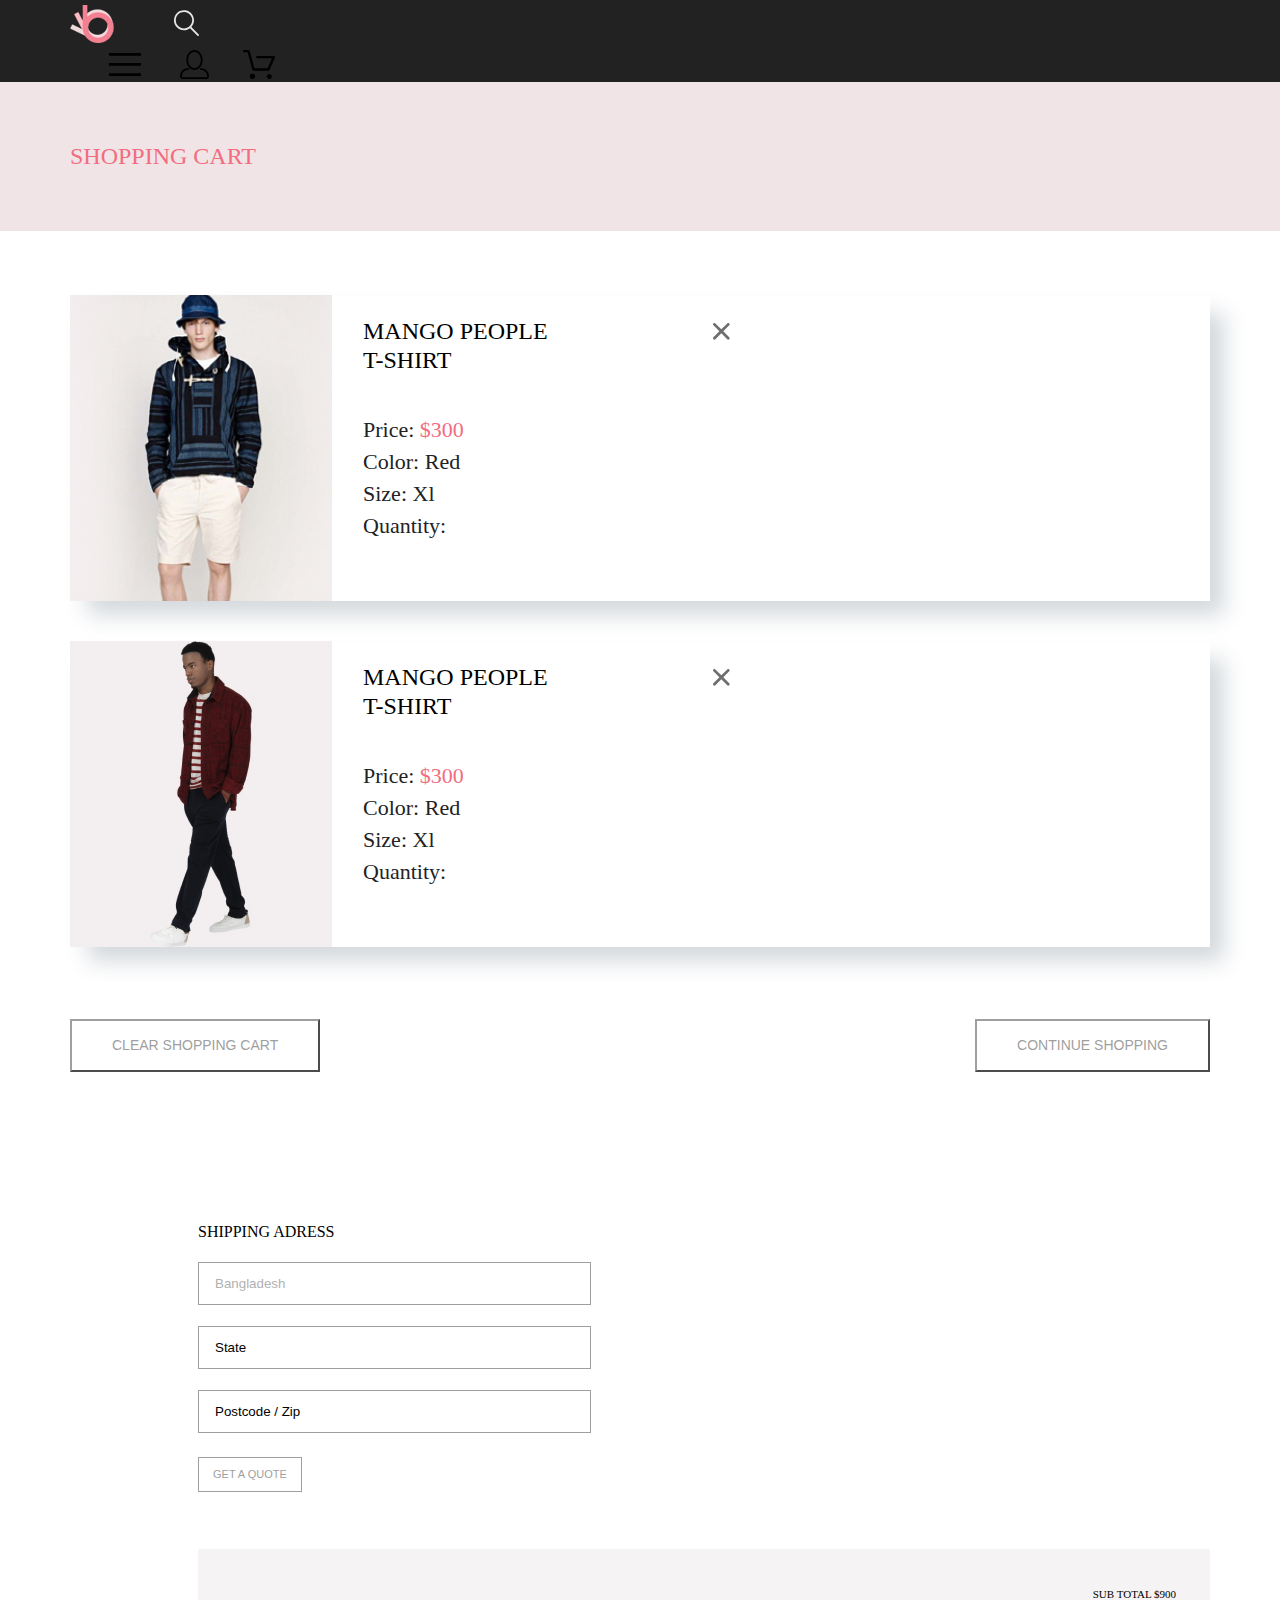
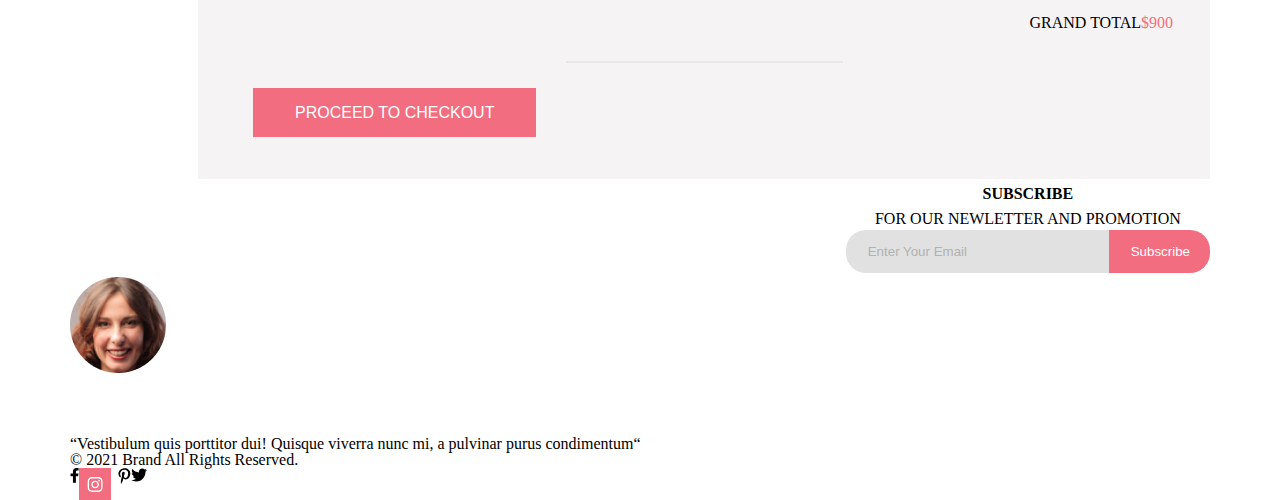
==== commit 9eee2964: "add" ====
--- a/cart.html
+++ b/cart.html
@@ -62,8 +62,8 @@
                 </ul>
               </nav>
             </div>
-            <a class="header__ico ico_display-none" href="registration.html"><svg class="icon" width="29" height="29" viewBox="0 0 29 29" xmlns="http://www.w3.org/2000/svg">  <path d="M14.5 19.937C19 19.937 22.656 15.464 22.656 9.968C22.656 4.472 19 0 14.5 0C13.3631 0.0217413 12.2463 0.303398 11.2351 0.823397C10.2239 1.34339 9.34507 2.08794 8.66602 3C7.12663 4.99573 6.30819 7.45381 6.34399 9.974C6.34399 15.465 10 19.937 14.5 19.937ZM14.5 1.813C18 1.813 20.844 5.472 20.844 9.969C20.844 14.466 17.998 18.125 14.5 18.125C11.002 18.125 8.15603 14.465 8.15503 9.969C8.15403 5.473 11 1.813 14.5 1.813ZM20.844 18.125C20.6036 18.125 20.373 18.2205 20.203 18.3905C20.033 18.5605 19.9375 18.7911 19.9375 19.0315C19.9375 19.2719 20.033 19.5025 20.203 19.6725C20.373 19.8425 20.6036 19.938 20.844 19.938C22.526 19.9399 24.1386 20.6088 25.3279 21.7982C26.5172 22.9875 27.1861 24.6 27.188 26.282C27.1875 26.5221 27.0918 26.7523 26.922 26.9221C26.7522 27.0918 26.5221 27.1875 26.282 27.188H2.71997C2.47985 27.1875 2.24975 27.0918 2.07996 26.9221C1.91016 26.7523 1.81449 26.5221 1.81396 26.282C1.81608 24.6001 2.48517 22.9877 3.67444 21.7985C4.86371 20.6092 6.47608 19.9401 8.15796 19.938C8.39824 19.938 8.62868 19.8425 8.79858 19.6726C8.96849 19.5027 9.06396 19.2723 9.06396 19.032C9.06396 18.7917 8.96849 18.5613 8.79858 18.3914C8.62868 18.2215 8.39824 18.126 8.15796 18.126C5.99541 18.1279 3.92201 18.9875 2.39258 20.5164C0.863144 22.0453 0.00264777 24.1185 0 26.281C0.000794067 27.0019 0.287502 27.693 0.797241 28.2027C1.30698 28.7125 1.99811 28.9992 2.71899 29H26.282C27.0027 28.9989 27.6936 28.7121 28.2031 28.2024C28.7126 27.6927 28.9992 27.0017 29 26.281C28.9974 24.1187 28.1372 22.0457 26.6083 20.5168C25.0793 18.9878 23.0063 18.1276 20.844 18.125Z"/></svg></a>
-            <a class="header__ico ico_display-none" href="cart.html"><svg class="icon" width="33" height="29" viewBox="0 0 33 29" xmlns="http://www.w3.org/2000/svg"><path d="M27.199 29C26.5512 28.9738 25.9396 28.6948 25.4952 28.2227C25.0509 27.7506 24.8094 27.1232 24.8225 26.475C24.8356 25.8269 25.1023 25.2097 25.5653 24.7559C26.0283 24.3022 26.6508 24.048 27.2991 24.048C27.9474 24.048 28.5697 24.3022 29.0327 24.7559C29.4957 25.2097 29.7624 25.8269 29.7755 26.475C29.7886 27.1232 29.5471 27.7506 29.1028 28.2227C28.6585 28.6948 28.0468 28.9738 27.399 29H27.199ZM7.75098 26.32C7.75098 25.79 7.90815 25.2718 8.20264 24.8311C8.49712 24.3904 8.91569 24.0469 9.4054 23.844C9.8951 23.6412 10.434 23.5881 10.9539 23.6915C11.4737 23.7949 11.9512 24.0502 12.326 24.425C12.7009 24.7998 12.9562 25.2773 13.0596 25.7972C13.163 26.317 13.1098 26.8559 12.907 27.3456C12.7041 27.8353 12.3606 28.2539 11.9199 28.5483C11.4792 28.8428 10.9611 29 10.431 29C10.0789 29.0003 9.73017 28.9311 9.40479 28.7966C9.0794 28.662 8.78374 28.4646 8.53467 28.2158C8.28559 27.9669 8.08805 27.6713 7.95325 27.3461C7.81844 27.0208 7.74902 26.6721 7.74902 26.32H7.75098ZM11.551 20.686C11.2916 20.6868 11.039 20.6024 10.8322 20.4457C10.6253 20.2891 10.4756 20.0689 10.406 19.819L5.573 2.36401H2.18005C1.86657 2.36401 1.56591 2.23947 1.34424 2.01781C1.12257 1.79614 0.998047 1.49549 0.998047 1.18201C0.998047 0.868519 1.12257 0.567873 1.34424 0.346205C1.56591 0.124537 1.86657 5.81268e-06 2.18005 5.81268e-06H6.46106C6.72055 -0.00080736 6.97309 0.0837201 7.17981 0.240568C7.38653 0.397416 7.53589 0.617884 7.60498 0.868006L12.438 18.323H25.616L29.999 8.27501H15.399C15.2409 8.27961 15.0834 8.25242 14.9359 8.19507C14.7884 8.13771 14.6539 8.05134 14.5404 7.94108C14.4269 7.83082 14.3366 7.69891 14.275 7.55315C14.2134 7.40739 14.1816 7.25075 14.1816 7.0925C14.1816 6.93426 14.2134 6.77762 14.275 6.63186C14.3366 6.4861 14.4269 6.35419 14.5404 6.24393C14.6539 6.13367 14.7884 6.0473 14.9359 5.98994C15.0834 5.93259 15.2409 5.90541 15.399 5.91001H31.812C32.0077 5.90996 32.2003 5.95866 32.3724 6.05172C32.5446 6.14478 32.6908 6.27926 32.798 6.44301C32.9058 6.60729 32.9714 6.79569 32.9889 6.99145C33.0063 7.18721 32.9752 7.38424 32.8981 7.565L27.493 19.977C27.4007 20.1876 27.249 20.3668 27.0565 20.4927C26.864 20.6186 26.6391 20.6858 26.4091 20.686H11.551Z"/></svg></a>
+            <a class="header__ico" href="registration.html"><svg class="icon" width="29" height="29" viewBox="0 0 29 29" xmlns="http://www.w3.org/2000/svg">  <path d="M14.5 19.937C19 19.937 22.656 15.464 22.656 9.968C22.656 4.472 19 0 14.5 0C13.3631 0.0217413 12.2463 0.303398 11.2351 0.823397C10.2239 1.34339 9.34507 2.08794 8.66602 3C7.12663 4.99573 6.30819 7.45381 6.34399 9.974C6.34399 15.465 10 19.937 14.5 19.937ZM14.5 1.813C18 1.813 20.844 5.472 20.844 9.969C20.844 14.466 17.998 18.125 14.5 18.125C11.002 18.125 8.15603 14.465 8.15503 9.969C8.15403 5.473 11 1.813 14.5 1.813ZM20.844 18.125C20.6036 18.125 20.373 18.2205 20.203 18.3905C20.033 18.5605 19.9375 18.7911 19.9375 19.0315C19.9375 19.2719 20.033 19.5025 20.203 19.6725C20.373 19.8425 20.6036 19.938 20.844 19.938C22.526 19.9399 24.1386 20.6088 25.3279 21.7982C26.5172 22.9875 27.1861 24.6 27.188 26.282C27.1875 26.5221 27.0918 26.7523 26.922 26.9221C26.7522 27.0918 26.5221 27.1875 26.282 27.188H2.71997C2.47985 27.1875 2.24975 27.0918 2.07996 26.9221C1.91016 26.7523 1.81449 26.5221 1.81396 26.282C1.81608 24.6001 2.48517 22.9877 3.67444 21.7985C4.86371 20.6092 6.47608 19.9401 8.15796 19.938C8.39824 19.938 8.62868 19.8425 8.79858 19.6726C8.96849 19.5027 9.06396 19.2723 9.06396 19.032C9.06396 18.7917 8.96849 18.5613 8.79858 18.3914C8.62868 18.2215 8.39824 18.126 8.15796 18.126C5.99541 18.1279 3.92201 18.9875 2.39258 20.5164C0.863144 22.0453 0.00264777 24.1185 0 26.281C0.000794067 27.0019 0.287502 27.693 0.797241 28.2027C1.30698 28.7125 1.99811 28.9992 2.71899 29H26.282C27.0027 28.9989 27.6936 28.7121 28.2031 28.2024C28.7126 27.6927 28.9992 27.0017 29 26.281C28.9974 24.1187 28.1372 22.0457 26.6083 20.5168C25.0793 18.9878 23.0063 18.1276 20.844 18.125Z"/></svg></a>
+            <a class="header__ico" href="cart.html"><svg class="icon" width="33" height="29" viewBox="0 0 33 29" xmlns="http://www.w3.org/2000/svg"><path d="M27.199 29C26.5512 28.9738 25.9396 28.6948 25.4952 28.2227C25.0509 27.7506 24.8094 27.1232 24.8225 26.475C24.8356 25.8269 25.1023 25.2097 25.5653 24.7559C26.0283 24.3022 26.6508 24.048 27.2991 24.048C27.9474 24.048 28.5697 24.3022 29.0327 24.7559C29.4957 25.2097 29.7624 25.8269 29.7755 26.475C29.7886 27.1232 29.5471 27.7506 29.1028 28.2227C28.6585 28.6948 28.0468 28.9738 27.399 29H27.199ZM7.75098 26.32C7.75098 25.79 7.90815 25.2718 8.20264 24.8311C8.49712 24.3904 8.91569 24.0469 9.4054 23.844C9.8951 23.6412 10.434 23.5881 10.9539 23.6915C11.4737 23.7949 11.9512 24.0502 12.326 24.425C12.7009 24.7998 12.9562 25.2773 13.0596 25.7972C13.163 26.317 13.1098 26.8559 12.907 27.3456C12.7041 27.8353 12.3606 28.2539 11.9199 28.5483C11.4792 28.8428 10.9611 29 10.431 29C10.0789 29.0003 9.73017 28.9311 9.40479 28.7966C9.0794 28.662 8.78374 28.4646 8.53467 28.2158C8.28559 27.9669 8.08805 27.6713 7.95325 27.3461C7.81844 27.0208 7.74902 26.6721 7.74902 26.32H7.75098ZM11.551 20.686C11.2916 20.6868 11.039 20.6024 10.8322 20.4457C10.6253 20.2891 10.4756 20.0689 10.406 19.819L5.573 2.36401H2.18005C1.86657 2.36401 1.56591 2.23947 1.34424 2.01781C1.12257 1.79614 0.998047 1.49549 0.998047 1.18201C0.998047 0.868519 1.12257 0.567873 1.34424 0.346205C1.56591 0.124537 1.86657 5.81268e-06 2.18005 5.81268e-06H6.46106C6.72055 -0.00080736 6.97309 0.0837201 7.17981 0.240568C7.38653 0.397416 7.53589 0.617884 7.60498 0.868006L12.438 18.323H25.616L29.999 8.27501H15.399C15.2409 8.27961 15.0834 8.25242 14.9359 8.19507C14.7884 8.13771 14.6539 8.05134 14.5404 7.94108C14.4269 7.83082 14.3366 7.69891 14.275 7.55315C14.2134 7.40739 14.1816 7.25075 14.1816 7.0925C14.1816 6.93426 14.2134 6.77762 14.275 6.63186C14.3366 6.4861 14.4269 6.35419 14.5404 6.24393C14.6539 6.13367 14.7884 6.0473 14.9359 5.98994C15.0834 5.93259 15.2409 5.90541 15.399 5.91001H31.812C32.0077 5.90996 32.2003 5.95866 32.3724 6.05172C32.5446 6.14478 32.6908 6.27926 32.798 6.44301C32.9058 6.60729 32.9714 6.79569 32.9889 6.99145C33.0063 7.18721 32.9752 7.38424 32.8981 7.565L27.493 19.977C27.4007 20.1876 27.249 20.3668 27.0565 20.4927C26.864 20.6186 26.6391 20.6858 26.4091 20.686H11.551Z"/></svg></a>
           </div>  
         </div>
       </header>
@@ -81,10 +81,10 @@
                     <div class="cart__item-text">
                         <button class="cart__product-button" type="button"><img src="./img/close.svg" alt="close" width="18" height="18"></button>
                         <h3 class="cart__title">mango people t-shirt</h3>
-                        <p class="cart__text">Price: <span class="cart_pink">$300</span></p>
+                        <p class="cart__text">Price: <span class="cart__pink">$300</span></p>
                         <p class="cart__text">Color: Red</p>
                         <p class="cart__text">Size: Xl</p>
-                        <p class="cart__text">Quantity: <span class="text_border">2</span></p>
+                        <p class="cart__text">Quantity:</p>
                     </div>
                 </li>
                 <li class="cart__item">
@@ -92,16 +92,16 @@
                     <div class="cart__item-text">
                         <button class="cart__product-button" type="button"><img src="./img/close.svg" alt="close" width="18" height="18"></button>
                         <h3 class="cart__title">mango people t-shirt</h3>
-                        <p class="cart__text">Price: <span class="cart_pink">$300</span></p>
+                        <p class="cart__text">Price: <span class="cart__pink">$300</span></p>
                         <p class="cart__text">Color: Red</p>
                         <p class="cart__text">Size: Xl</p>
-                        <p class="cart__text">Quantity:<span class="text_border">2</span></p>
+                        <p class="cart__text">Quantity:</p>
                     </div>
                 </li>
             </ul>
             <div class="cart__button">
-                <button class="cart__btn" type="button">Clear shopping cart</button>
-                <button class="cart__btn" type="button">Continue shopping</button>
+                <button class="cart__btn" type="button">clear shopping cart</button>
+                <button class="cart__btn" type="button">continue shopping</button>
             </div>
         </div>
         <div class="cart__box">
@@ -116,7 +116,7 @@
             </form>
             <div class="cart__price">
                 <p class="cart__price-text text__sub">sub total $900</p>
-                <p class="cart__price-text text__grand">grand total<span class="cart_pink">$900</span></p>
+                <p class="cart__price-text text__grand">grand total<span class="cart__pink">$900</span></p>
                 <hr>
                 <button class="cart__price-button" type="submit">proceed to checkout</button>
             </div>
--- a/css/style.css
+++ b/css/style.css
@@ -1,12 +1,41 @@
+<<<<<<< HEAD
+:root {
+    --black: #222222;
+    --pink: #F1E4E6;
+    --dark-pink: #F16D7F;
+    --grey: #9F9F9F;
+    --light-grey: #F8F8F8;
+    --white: #FFFFFF;
+    --dark-grey: #222224;
+    --dark-white: #E8E8E8;
+    --opacity-grey: rgba(58, 56, 56, 0.86);
+    --middle-grey: #E1E1E1;
+  }
+  
+=======
+>>>>>>> 7b8c2131f55b92a2b0b638ee2b032b9a91b31631
 body {
   font-family: Lato;
   font-size: 14px;
   font-style: normal;
   font-weight: 300;
+<<<<<<< HEAD
+  line-height: 17px;
+}
+
+.container {
+  max-width: 1140px;
+  margin: 0 auto;
+}
+
+.header {
+  background-color: var(--black);
+}
+=======
   line-height: 17px; }
 
 .container {
-  max-width: 71%;
+  max-width: 1140px;
   margin: 0 auto; }
 
 .visually-hidden {
@@ -76,26 +105,53 @@
   border: 1px solid #E8E8E8;
   width: 275px; }
 
-@media (max-width: 1599px) {
-  .container {
-    width: 96%; } }
-@media (max-width: 767px) {
-  .container {
-    width: 83%; }
-
-  hr {
-    max-width: 275px;
-    width: 70%; } }
 .header {
   background-color: #222222;
   position: relative; }
+>>>>>>> 7b8c2131f55b92a2b0b638ee2b032b9a91b31631
 
 .header__container {
   display: flex;
   align-items: center;
   min-height: 75px;
+<<<<<<< HEAD
+  justify-content: space-between;
+}
+
+/* .header__menu {
+  display: none;
+} */
+
+.header__box {
+  display: flex;
+  align-items: center;
+}
+
+.header__logo {
+  margin: 0 41px 0 0;
+}
+
+.header__ico {
+  margin: 0 0 0 33px;
+}
+
+.header__button {
+  border: none;
+  background-color: transparent;
+}
+
+.hero {
+  display: flex;
+  background-color: var(--pink);
+  justify-content: center;
+  margin-bottom: 64px;
+}
+=======
   justify-content: space-between; }
 
+/* .header__menu {
+display: none;
+} */
 .header__box {
   display: flex;
   align-items: center; }
@@ -240,69 +296,53 @@
 .header__menu-button:active {
   opacity: 0.7; }
 
-@media (max-width: 767px) {
-  .ico_display-none {
-    display: none; } }
 .hero {
   display: flex;
   background-color: #F1E4E6;
   justify-content: center;
   margin-bottom: 64px; }
+>>>>>>> 7b8c2131f55b92a2b0b638ee2b032b9a91b31631
 
 .hero-wrp {
   display: flex;
   align-items: center;
   padding: 0 0 0 92px;
+<<<<<<< HEAD
+  width: 800px;
+}
+=======
   width: 800px; }
+>>>>>>> 7b8c2131f55b92a2b0b638ee2b032b9a91b31631
 
 .hero__title {
   font-size: 48px;
   font-weight: 900;
   line-height: 58px;
+<<<<<<< HEAD
+  text-transform: uppercase;
+}
+=======
   text-transform: uppercase; }
+>>>>>>> 7b8c2131f55b92a2b0b638ee2b032b9a91b31631
 
 .hero__subtitle {
   display: block;
   font-size: 37px;
   font-weight: 700;
+<<<<<<< HEAD
+  line-height: 44px;
+}
+
+.hero__pink {
+  color: var(--dark-pink);
+}
+=======
   line-height: 44px; }
 
 .hero__pink {
   color: #F16D7F; }
-
-@media (max-width: 1599px) {
-  .hero {
-    height: 369px;
-    margin-bottom: 18px; }
-
-  .hero__img {
-    height: 100%;
-    object-fit: contain;
-    width: 50%; }
-
-  .hero-wrp {
-    padding: 0 0 0 68px;
-    width: 800px; }
-
-  .hero__title {
-    font-size: 44px;
-    line-height: 53px; }
-
-  .hero__subtitle {
-    font-size: 24px;
-    font-weight: 700;
-    line-height: 29px; } }
-@media (max-width: 767px) {
-  .hero__img {
-    display: none; }
-
-  .hero {
-    height: 363px;
-    margin-bottom: 64px; }
-
-  .hero-wrp {
-    justify-content: center;
-    padding: 0; } }
+>>>>>>> 7b8c2131f55b92a2b0b638ee2b032b9a91b31631
+
 .sale__title_visually-hidden {
   position: absolute;
   white-space: nowrap;
@@ -313,12 +353,23 @@
   padding: 0;
   clip: rect(0 0 0 0);
   clip-path: inset(50%);
+<<<<<<< HEAD
+  margin: -1px;
+}
+
+.sale__list{
+  display: flex;
+  justify-content: space-between;
+  flex-wrap: wrap;
+}  
+=======
   margin: -1px; }
 
 .sale__list {
   display: flex;
   justify-content: space-between;
   flex-wrap: wrap; }
+>>>>>>> 7b8c2131f55b92a2b0b638ee2b032b9a91b31631
 
 .sale__item {
   width: 360px;
@@ -326,6 +377,25 @@
   padding-bottom: 30px;
   display: flex;
   justify-content: center;
+<<<<<<< HEAD
+  align-items: center;
+}
+
+.sale__item-women {
+  background-image: url(../img/forwomen.jpg);
+  background-repeat: no-repeat;
+}
+
+.sale__item-men {
+  background-image: url(../img/formen.jpg);
+  background-repeat: no-repeat;
+}
+
+.sale__item-kids {
+  background-image: url(../img/forkids.jpg);
+  background-repeat: no-repeat;
+}
+=======
   align-items: center; }
 
 .sale__item-women {
@@ -339,6 +409,7 @@
 .sale__item-kids {
   background-image: url(../img/forkids.jpg);
   background-repeat: no-repeat; }
+>>>>>>> 7b8c2131f55b92a2b0b638ee2b032b9a91b31631
 
 .sale__item-aaccesories {
   width: 100%;
@@ -347,78 +418,102 @@
   background-repeat: no-repeat;
   display: flex;
   justify-content: center;
+<<<<<<< HEAD
+  align-items: center;
+}
+
+.sale__link{
+  text-decoration: none;
+}
+=======
   align-items: center; }
 
 .sale__link {
   text-decoration: none; }
+>>>>>>> 7b8c2131f55b92a2b0b638ee2b032b9a91b31631
 
 .sale__text {
   font-size: 16px;
   font-weight: 400;
   text-align: center;
+<<<<<<< HEAD
+  color: var(--white);
+  text-transform: uppercase;
+  padding-bottom: 20px;
+}
+=======
   color: #FFFFFF;
   text-transform: uppercase;
   padding-bottom: 20px; }
+>>>>>>> 7b8c2131f55b92a2b0b638ee2b032b9a91b31631
 
 .sale__subtitle {
   font-size: 24px;
   font-weight: 700;
   text-align: center;
+<<<<<<< HEAD
+  color: var(--dark-pink);
+  text-transform: uppercase;
+}
+
+.product {
+  margin-top: 97px;
+}
+=======
   color: #F16D7F;
   text-transform: uppercase; }
 
-@media (max-width: 1599px) {
-  .sale__item {
-    width: 30%;
-    min-height: 168px; }
-
-  .sale__item-aaccesories {
-    width: 100%; } }
-@media (max-width: 767px) {
-  .sale__item {
-    width: 100%;
-    flex-direction: column; }
-
-  .sale__list {
-    flex-direction: column;
-    align-items: center; }
-
-  .sale__item-women {
-    background-position: center; }
-
-  .sale__item-men {
-    background-position: center; }
-
-  .sale__item-kids {
-    background-position: center; } }
 .product {
   margin-top: 97px; }
+>>>>>>> 7b8c2131f55b92a2b0b638ee2b032b9a91b31631
 
 .product__title {
   font-size: 30px;
   font-weight: normal;
   line-height: 36px;
   text-align: center;
+<<<<<<< HEAD
+  padding-bottom: 6px;
+}
+
+.product__text {
+  text-align: center;
+  color: var(--grey);
+  padding-bottom: 48px;
+}
+=======
   padding-bottom: 6px; }
 
 .product__text {
   text-align: center;
   color: #9F9F9F;
   padding-bottom: 48px; }
+>>>>>>> 7b8c2131f55b92a2b0b638ee2b032b9a91b31631
 
 .product__list {
   display: flex;
   flex-wrap: wrap;
   justify-content: space-between;
+<<<<<<< HEAD
+  margin-bottom: 18px;
+}
+=======
   margin-bottom: 18px; }
+>>>>>>> 7b8c2131f55b92a2b0b638ee2b032b9a91b31631
 
 .product__item {
   width: 360px;
   box-sizing: border-box;
   display: flex;
   flex-direction: column;
+<<<<<<< HEAD
+  background-color: var(--light-grey);
+  margin-bottom: 30px;
+}
+=======
   background-color: #F8F8F8;
   margin-bottom: 30px; }
+>>>>>>> 7b8c2131f55b92a2b0b638ee2b032b9a91b31631
 
 .product__item-title {
   font-weight: normal;
@@ -427,6 +522,17 @@
   padding-top: 25px;
   padding-bottom: 12px;
   padding-left: 18px;
+<<<<<<< HEAD
+  text-transform: uppercase;
+}
+
+.product__item-text {
+  color: var(--grey);
+  padding-left: 16px;
+  padding-bottom: 18px;
+  width: 314px;
+}
+=======
   text-transform: uppercase; }
 
 .product__item-text {
@@ -434,6 +540,7 @@
   padding-left: 16px;
   padding-bottom: 18px;
   width: 314px; }
+>>>>>>> 7b8c2131f55b92a2b0b638ee2b032b9a91b31631
 
 .product__item-price {
   font-weight: normal;
@@ -441,12 +548,37 @@
   line-height: 19px;
   padding-left: 18px;
   padding-bottom: 20px;
+<<<<<<< HEAD
+  color: var(--dark-pink);
+}
+=======
   color: #F16D7F; }
+>>>>>>> 7b8c2131f55b92a2b0b638ee2b032b9a91b31631
 
 .product__button {
   font-weight: normal;
   font-size: 16px;
   line-height: 19px;
+<<<<<<< HEAD
+  color: var(--dark-pink);
+  padding: 14px 38px;
+  background-color: var(--white);
+  text-decoration: none;
+  border-color: var(--dark-pink);
+  margin: auto;
+  display: block;
+}
+
+.aside {
+  background-color: var(--dark-grey);
+  margin-top: 95px;
+}
+
+.aside__list {
+  display: flex;
+  justify-content: space-between;
+}
+=======
   color: #F16D7F;
   padding: 14px 38px;
   background-color: #FFFFFF;
@@ -509,30 +641,6 @@
 .product__button:active {
   opacity: 0.7; }
 
-@media (max-width: 1599px) {
-  .product {
-    margin-top: 154px; }
-
-  .product__list {
-    margin-bottom: 32px; } }
-@media (max-width: 767px) {
-  .product {
-    margin-top: 32px; }
-
-  .product__list {
-    flex-direction: column;
-    align-items: center;
-    margin-bottom: 25px; }
-
-  .product__item {
-    width: 100%;
-    margin-bottom: 16px; }
-
-  .product__item-text {
-    width: 95%; }
-
-  .product__item-img {
-    width: 100%; } }
 .aside {
   background-color: #222224;
   margin-top: 95px; }
@@ -540,6 +648,7 @@
 .aside__list {
   display: flex;
   justify-content: space-between; }
+>>>>>>> 7b8c2131f55b92a2b0b638ee2b032b9a91b31631
 
 .aside__item {
   width: 360px;
@@ -548,7 +657,12 @@
   flex-direction: column;
   align-items: center;
   padding-top: 103px;
+<<<<<<< HEAD
+  padding-bottom: 104px;
+}
+=======
   padding-bottom: 104px; }
+>>>>>>> 7b8c2131f55b92a2b0b638ee2b032b9a91b31631
 
 .aside__title {
   font-weight: normal;
@@ -556,52 +670,64 @@
   line-height: 24px;
   padding-top: 28px;
   padding-bottom: 16px;
+<<<<<<< HEAD
+  color: var(--dark-white);
+}
+=======
   color: #E8E8E8; }
+>>>>>>> 7b8c2131f55b92a2b0b638ee2b032b9a91b31631
 
 .aside__text {
   font-weight: 300;
   font-size: 13.972px;
   line-height: 17px;
   text-align: center;
+<<<<<<< HEAD
+  color: var(--dark-white);
+}
+=======
   color: #E8E8E8; }
-
-@media (max-width: 1599px) {
-  .aside {
-    margin-top: 65px; }
-
-  .aside__list {
-    flex-direction: column;
-    align-items: center;
-    padding-bottom: 64px; }
-
-  .aside__item {
-    padding: 48px 0 0 0; } }
-@media (max-width: 767px) {
-  .aside__item {
-    width: 100%;
-    max-width: 360px; }
-
-  .aside__list {
-    padding-bottom: 81px; } }
+>>>>>>> 7b8c2131f55b92a2b0b638ee2b032b9a91b31631
+
 .footer-wrp {
   background-image: url(../img/backgraund-footer.jpg);
   background-repeat: no-repeat;
+<<<<<<< HEAD
+  background-size: 100% 100%;
+}
+
+.footer-wrp__list {
+  display: flex;
+  justify-content: space-between;
+}
+=======
   background-size: 100% 100%; }
 
 .footer-wrp__list {
   display: flex;
   justify-content: space-between; }
+>>>>>>> 7b8c2131f55b92a2b0b638ee2b032b9a91b31631
 
 .footer-wrp__item {
   box-sizing: border-box;
   display: flex;
   flex-direction: column;
   align-items: center;
+<<<<<<< HEAD
+  width: 450px;
+}
+
+.footer-wrp__img {
+  padding-top: 98px;
+  padding-bottom: 60px;
+}
+=======
   width: 450px; }
 
 .footer-wrp__img {
   padding-top: 98px;
   padding-bottom: 60px; }
+>>>>>>> 7b8c2131f55b92a2b0b638ee2b032b9a91b31631
 
 .footer-wrp__text {
   font-weight: normal;
@@ -609,30 +735,67 @@
   line-height: 24px;
   text-align: center;
   width: 359px;
+<<<<<<< HEAD
+  padding-bottom: 150px;
+}
+
+.footer-socials {
+  background-color: var(--dark-grey);
+
+}
+=======
   padding-bottom: 150px; }
 
 .footer-socials {
   background-color: #222224; }
+>>>>>>> 7b8c2131f55b92a2b0b638ee2b032b9a91b31631
 
 .footer-socials__copy {
   font-weight: normal;
   font-size: 16px;
   line-height: 19px;
+<<<<<<< HEAD
+  color: var(--light-grey);
+  padding: 30px 0;
+}
+=======
   color: #F8F8F8;
   padding: 30px 0; }
+>>>>>>> 7b8c2131f55b92a2b0b638ee2b032b9a91b31631
 
 .footer-socials__container {
   display: flex;
   align-items: center;
+<<<<<<< HEAD
+  justify-content: space-between;
+}
+
+.footer-socials__box-list {
+  display: flex;
+  flex-wrap: wrap
+}
+=======
   justify-content: space-between; }
 
 .footer-socials__box-list {
   display: flex;
   flex-wrap: wrap; }
+>>>>>>> 7b8c2131f55b92a2b0b638ee2b032b9a91b31631
 
 .footer-socials__box-item {
   align-items: center;
   display: flex;
+<<<<<<< HEAD
+  background-color: var(--white);
+  margin-right: 7px;
+  width: 32px;
+  height: 32px;
+  justify-content: center;
+}
+
+.footer-wrp-socials__icon-instagram {
+  background-color: var(--dark-pink);
+=======
   background-color: #FFFFFF;
   margin-right: 7px;
   width: 32px;
@@ -641,22 +804,128 @@
 
 .footer-wrp-socials__icon-instagram {
   background-color: #F16D7F;
+>>>>>>> 7b8c2131f55b92a2b0b638ee2b032b9a91b31631
   width: 32px;
   height: 32px;
   align-items: center;
   display: flex;
+<<<<<<< HEAD
+  justify-content: center;
+}
+
+.product__item-button {
+  position: absolute;
+  top: 50%;  
+  left: 50%;
+  transform: translate(-50%, -50%);
+  background-color: transparent;
+  border: 1px solid #fff;
+  font-weight: normal;
+  font-size: 14px;
+  line-height: 17px;
+  color: var(--white);
+  padding: 10px;
+}
+
+.product-wrapper-overlay {
+  position: relative;
+}
+
+
+.product-wrapper-overlay:before {
+  content: '';
+  width: 100%;
+  min-height: 420px;
+  background: var(--opacity-grey);
+  position: absolute;
+  top: 0;
+}
+
+.overlay,
+.product__item-button {
+  display: none;
+}
+
+.product-wrapper-overlay:before {
+  display: none;
+}
+
+.product__item:hover .product__item-button,
+.product__item:hover .overlay,
+.product__item:hover .product-wrapper-overlay:before {
+  display: block;
+} 
+
+.product__item-button:hover,
+.product__item-button:focus {
+  opacity: 0.5;
+  cursor: pointer;
+  outline: none;
+}
+
+.product__item-button:active {
+  opacity: 0.7;
+}
+
+.product__button:hover,
+.product__button:focus {
+  opacity: 0.5;
+  cursor: pointer;
+  outline: none;
+}
+
+.product__button:active {
+  opacity: 0.7;
+}   
+
+.button-icon {
+  background: var(--black):
+  border: none;
+}
+
+.icon {
+  fill: var(--white)
+}
+
+.header__ico:hover,
+.header__ico:focus {
+  background:  var(--pink);
+  cursor: pointer;
+}
+
+.header__ico:hover .icon,
+.header__ico:focus .icon {
+  fill: var(--black)
+}
+
+.header__ico:active .icon {
+  fill: var(--dark-pink);
+}
+=======
   justify-content: center; }
+>>>>>>> 7b8c2131f55b92a2b0b638ee2b032b9a91b31631
 
 .footer-wrp-socials__icon:hover,
 .footer-wrp-socials__icon:focus {
   opacity: 0.5;
   cursor: pointer;
+<<<<<<< HEAD
+  outline: none;
+}
+
+.footer-wrp-socials__icon:active {
+  opacity: 0.7;
+}
+
+.footer-wrp__item-title{
+=======
   outline: none; }
 
 .footer-wrp-socials__icon:active {
   opacity: 0.7; }
 
 .footer-wrp__item-title {
+>>>>>>> 7b8c2131f55b92a2b0b638ee2b032b9a91b31631
   font-size: 24px;
   font-weight: 400;
   line-height: 29px;
@@ -664,15 +933,45 @@
   text-align: center;
   text-transform: uppercase;
   font-weight: bold;
+<<<<<<< HEAD
+  padding-top: 155px;
+}
+
+.footer-wrp__item-subtitle{
+=======
   padding-top: 155px; }
 
 .footer-wrp__item-subtitle {
+>>>>>>> 7b8c2131f55b92a2b0b638ee2b032b9a91b31631
   font-size: 18px;
   font-weight: 400;
   line-height: 22px;
   letter-spacing: 0em;
   text-align: center;
   text-transform: uppercase;
+<<<<<<< HEAD
+  padding-bottom: 30px;
+}
+
+.footer-wrp__item-form{
+  display: inline-flex;
+  }
+  
+.footer-wrp__item-form-input{
+  background-color: var(--middle-grey);
+  border: none;
+  border-radius: 20px 0 0 20px;
+  padding: 14px 64px 14px 22px;
+}
+
+.footer-wrp__item-form-button{
+  background-color: var(--dark-pink);
+  color: var(--white);
+  border-radius: 0 20px 20px 0;
+  border: none;
+  padding: 14px 20px 14px 22px;
+}
+=======
   padding-bottom: 30px; }
 
 .footer-wrp__item-form {
@@ -690,64 +989,52 @@
   border-radius: 0 20px 20px 0;
   border: none;
   padding: 14px 20px 14px 22px; }
+>>>>>>> 7b8c2131f55b92a2b0b638ee2b032b9a91b31631
 
 .footer-wrp__item-form-button:hover,
 .footer-wrp__item-form-button:focus {
   opacity: 0.5;
   cursor: pointer;
+<<<<<<< HEAD
+  outline: none;
+  }
+  
+.footer-wrp__item-form-button:active {
+  opacity: 0.7;
+}
+
+.headline{
+  background-color: var(--pink);
+  margin-bottom: 64px;
+}
+
+.headline__title{
+  text-transform: uppercase;
+  color: var(--dark-pink);
+  font-size: 24px;
+  line-height: 29px;
+  font-weight: normal;
+  padding: 60px 0;
+}
+
+.registration{
+  display: flex;
+}
+
+.registration__title{
+  font-weight: 300;
+  font-size: 16px;
+  line-height: 19px;
+  padding-bottom: 20px;
+}
+
+.registration__input{
+=======
   outline: none; }
 
 .footer-wrp__item-form-button:active {
   opacity: 0.7; }
 
-@media (max-width: 1599px) {
-  .footer-wrp__list {
-    flex-direction: column;
-    align-items: center; }
-
-  .footer-wrp__img {
-    padding-top: 53px;
-    padding-bottom: 40px; }
-
-  .footer-wrp__text {
-    padding-bottom: 48px; }
-
-  .footer-wrp__item-title {
-    padding-top: 0; }
-
-  .footer-wrp__item-form {
-    padding-bottom: 140px; } }
-@media (max-width: 767px) {
-  .footer-wrp__text {
-    width: 100%;
-    font-size: 18px;
-    line-height: 22px;
-    padding-bottom: 59px; }
-
-  .footer-wrp__item {
-    width: 100%; }
-
-  .footer-wrp__item-form-input {
-    width: 70%; }
-
-  .footer-wrp__item-form-button {
-    width: 30%;
-    padding-left: 5px; }
-
-  .footer-wrp__item-subtitle {
-    padding-bottom: 22px; }
-
-  .footer-wrp__item-form {
-    padding-bottom: 109px; }
-
-  .footer-socials__container {
-    flex-direction: column-reverse; }
-
-  .footer-socials__box-list {
-    margin-top: 43px; }
-
-  .footer-socials__copy {
-    padding: 40px 0 9px 0; } }
 .headline {
   background-color: #F1E4E6;
   margin-bottom: 64px; }
@@ -760,15 +1047,6 @@
   font-weight: normal;
   padding: 60px 0; }
 
-@media (max-width: 1599px) {
-  .headline {
-    margin-bottom: 40px; } }
-@media (max-width: 767px) {
-  .headline {
-    margin-bottom: 40px; }
-
-  .headline__title {
-    text-align: center; } }
 .registration {
   display: flex; }
 
@@ -779,12 +1057,18 @@
   padding-bottom: 20px; }
 
 .registration__input {
+>>>>>>> 7b8c2131f55b92a2b0b638ee2b032b9a91b31631
   width: 360px;
   height: 45px;
   margin-bottom: 20px;
   padding-left: 16px;
   border: 1px solid #A4A4A4;
+<<<<<<< HEAD
+  color: var(--dark-pink);
+}
+=======
   color: #F16D7F; }
+>>>>>>> 7b8c2131f55b92a2b0b638ee2b032b9a91b31631
 
 .registration__title_visually-hidden {
   position: absolute;
@@ -796,6 +1080,21 @@
   padding: 0;
   clip: rect(0 0 0 0);
   clip-path: inset(50%);
+<<<<<<< HEAD
+  margin: -1px;
+}
+
+.registration__radio{
+  margin: 13px 10px 30px 0;
+  border: 1px solid #A4A4A4;
+}
+
+.registration__radio-female{
+  margin-left: 20px;
+}
+
+.registration__text{
+=======
   margin: -1px; }
 
 .registration__radio {
@@ -806,11 +1105,33 @@
   margin-left: 20px; }
 
 .registration__text {
+>>>>>>> 7b8c2131f55b92a2b0b638ee2b032b9a91b31631
   font-weight: 300;
   font-size: 13px;
   line-height: 16px;
   color: #B1B1B1;
   width: 360px;
+<<<<<<< HEAD
+  padding-bottom: 39px;
+}
+
+.registration__button{
+  background-color: var(--dark-pink);
+  padding: 16px 30px;
+  text-transform: uppercase;
+  color: var(--white);
+  font-size: 14px;
+  line-height: 17px;
+  font-weight: normal;
+  margin-bottom: 96px;
+}
+
+.loyalty{
+  padding-left: 128px;
+}
+
+.loyalty__title{
+=======
   padding-bottom: 39px; }
 
 .registration__button {
@@ -832,28 +1153,32 @@
 .registration__button:active {
   opacity: 0.7; }
 
-@media (max-width: 767px) {
-  .registration {
-    flex-direction: column; }
-
-  .registration__button {
-    margin-bottom: 40px; }
-
-  .registration__input {
-    width: 100%;
-    max-width: 360px; }
-
-  .registration__text {
-    width: 100%;
-    max-width: 360px; } }
 .loyalty {
   padding-left: 128px; }
 
 .loyalty__title {
+>>>>>>> 7b8c2131f55b92a2b0b638ee2b032b9a91b31631
   font-size: 24px;
   line-height: 29px;
   font-weight: 300;
   text-transform: uppercase;
+<<<<<<< HEAD
+  padding-bottom: 22px;
+}
+
+.loyalty__text{
+  font-size: 24px;
+  line-height: 29px;
+  padding-bottom: 21px;
+}
+
+.loyalty__list{
+  margin: 0;
+  list-style: none;
+}
+
+.loyalty__item{
+=======
   padding-bottom: 22px; }
 
 .loyalty__text {
@@ -866,11 +1191,17 @@
   list-style: none; }
 
 .loyalty__item {
+>>>>>>> 7b8c2131f55b92a2b0b638ee2b032b9a91b31631
   position: relative;
   font-size: 24px;
   line-height: 29px;
   padding: 0 0 16px 23px;
+<<<<<<< HEAD
+  margin-left: 28px;
+}
+=======
   margin-left: 28px; }
+>>>>>>> 7b8c2131f55b92a2b0b638ee2b032b9a91b31631
 
 .loyalty__item:before {
   content: '';
@@ -880,28 +1211,170 @@
   top: 5px;
   left: -25px;
   background-image: url(../img/check.svg);
+<<<<<<< HEAD
+  background-size: 20px 16px;
+}
+
+.registration__button:hover,
+.registration__button:focus {
+  opacity: 0.5;
+  cursor: pointer;
+  outline: none;
+}
+  
+.registration__button:active {
+  opacity: 0.7;
+}
+
+[type="text"]:hover,
+[type="text"]:focus {
+  outline: 1px solid var(--dark-pink);
+  background: white;
+  cursor: pointer;
+}
+
+[type="email"]:hover,
+[type="email"]:focus {
+  outline: 1px solid var(--dark-pink);
+  background: white;
+  cursor: pointer;
+}
+
+[type="password"]:hover,
+[type="password"]:focus {
+  outline: 1px solid var(--dark-pink);
+  background: white;
+  cursor: pointer;
+}
+
+::-webkit-input-placeholder {color: #B1B1B1;}
+::-moz-placeholder          {color: #B1B1B1;}/* Firefox 19+ */
+:-moz-placeholder           {color: #B1B1B1;}/* Firefox 18- */
+:-ms-input-placeholder      {color: #B1B1B1;}
+
+
+:focus::-webkit-input-placeholder {color: transparent}
+:focus::-moz-placeholder          {color: transparent}
+:focus:-moz-placeholder           {color: transparent}
+:focus:-ms-input-placeholder      {color: transparent}
+
+.visually-hidden {
+  position: absolute;
+  white-space: nowrap;
+  width: 1px;
+  height: 1px;
+  overflow: hidden;
+  border: 0;
+  padding: 0;
+  clip: rect(0 0 0 0);
+  clip-path: inset(50%);
+  margin: -1px;
+}
+
+.header__form{
+  position: relative;
+  transition: all 1s;
+  width: 50px;
+  height: 50px;
+  box-sizing: border-box;
+  border-radius: 25px;
+  padding: 5px;
+}
+
+.header__form-input{
+  position: absolute;
+  top: 0;
+  left: 0;
+  width: 100%;;
+  height: 42.5px;
+  line-height: 30px;
+  outline: 0;
+  border: 0;
+  display: none;
+  font-size: 1em;
+  border-radius: 20px;
+  padding: 0 20px;
+}
+
+.header__form-button{
+  background-color: transparent;
+  box-sizing: border-box;
+  padding: 10px;
+  width: 42.5px;
+  height: 42.5px;
+  position: absolute;
+  top: 0;
+  right: 0;
+  border: none;
+  color: var(--black);
+  transition: all 1s;
+}
+
+.header__form:hover{
+  width: 200px;
+  cursor: pointer;
+}
+
+.header__form:hover input{
+  display: block;
+}
+
+
+
+
+
+.header__navigation {
+  position: relative;
+}
+
+.header__menu {
+  position: absolute;
+  width: 80px;
+  top: 100%;
+  right: 0;
+  background: pink;
+  display: none;
+}
+
+.header__menu-list {
+  padding: 0;
+  margin: 0;
+  list-style: none;
+}
+
+.menu-sub-item__list {
+  padding: 0;
+  margin: 0;
+  list-style: none;
+}
+
+.menu-sub-item__item {
+  color: darkblue;
+  text-decoration: none;
+}
+
+.menu-sub-item__item:hover {
+  color: green;
+  cursor: pointer;
+}
+
+.header__button:hover +.header__menu,
+.header__button:focus +.header__menu {
+  display: block;
+}
+
+.header__menu:hover {
+  display: block;
+}
+
+
+.display-block {
+  display: block;
+}
+
+=======
   background-size: 20px 16px; }
 
-@media (max-width: 1599px) {
-  .loyalty {
-    padding-left: 22px; }
-
-  .loyalty__title {
-    font-size: 16px;
-    line-height: 19px;
-    padding-bottom: 32px; }
-
-  .loyalty__text {
-    font-size: 16px;
-    line-height: 19px; }
-
-  .loyalty__item {
-    font-size: 16px;
-    line-height: 19px; } }
-@media (max-width: 767px) {
-  .loyalty {
-    padding-left: 0px;
-    margin-bottom: 100px; } }
 .cart {
   display: flex;
   padding-top: 32px; }
@@ -1025,13 +1498,8 @@
   padding: 15px 42px;
   margin: 17px 43px 42px 55px; }
 
-.cart_pink {
+.cart__pink {
   color: #F16D7F; }
-
-.text_border {
-  border: 1px solid #9F9F9F;
-  padding: 1px 9px;
-  margin-left: 24px; }
 
 .cart__form-button:hover,
 .cart__form-button:focus {
@@ -1069,81 +1537,5 @@
 .cart__product-button:active {
   opacity: 0.7; }
 
-@media (max-width: 1599px) {
-  .cart {
-    flex-direction: column; }
-
-  .cart__item-text {
-    width: 100%; }
-
-  .cart__btn {
-    margin-top: 22px;
-    margin-bottom: 64px; }
-
-  .cart__button {
-    justify-content: space-around; }
-
-  .cart__box {
-    display: flex;
-    margin-left: 0;
-    margin-bottom: 128px;
-    justify-content: space-around; }
-
-  .cart__price {
-    margin-top: 60px;
-    margin-left: 15px; }
-
-  .cart__form-input {
-    max-width: 300px; }
-
-  .cart__form-button {
-    margin-bottom: 0; } }
-@media (max-width: 767px) {
-  .cart__title {
-    font-size: 16px;
-    line-height: 19px;
-    padding-bottom: 25px; }
-
-  .cart__text {
-    font-size: 14px;
-    line-height: 17px; }
-
-  .cart__item {
-    width: 100%;
-    margin-bottom: 30px; }
-
-  .cart__img {
-    height: 100%;
-    width: 40%;
-    padding-right: 17px; }
-
-  .cart__btn {
-    font-weight: normal;
-    font-size: 12px;
-    line-height: 14px;
-    padding: 8px 17px;
-    margin-top: 0;
-    margin-bottom: 48px; }
-
-  .cart__box {
-    flex-direction: column;
-    margin-bottom: 96px; }
-
-  .cart__form-input {
-    max-width: 360px;
-    width: 100%; }
-
-  .cart__price {
-    margin-top: 48px;
-    margin-left: 0;
-    max-width: 394px;
-    width: 100%; }
-
-  .cart__price-button {
-    margin: auto;
-    display: block;
-    margin-bottom: 42px;
-    max-width: 300px;
-    width: 100%; } }
-
 /*# sourceMappingURL=style.css.map */
+>>>>>>> 7b8c2131f55b92a2b0b638ee2b032b9a91b31631
